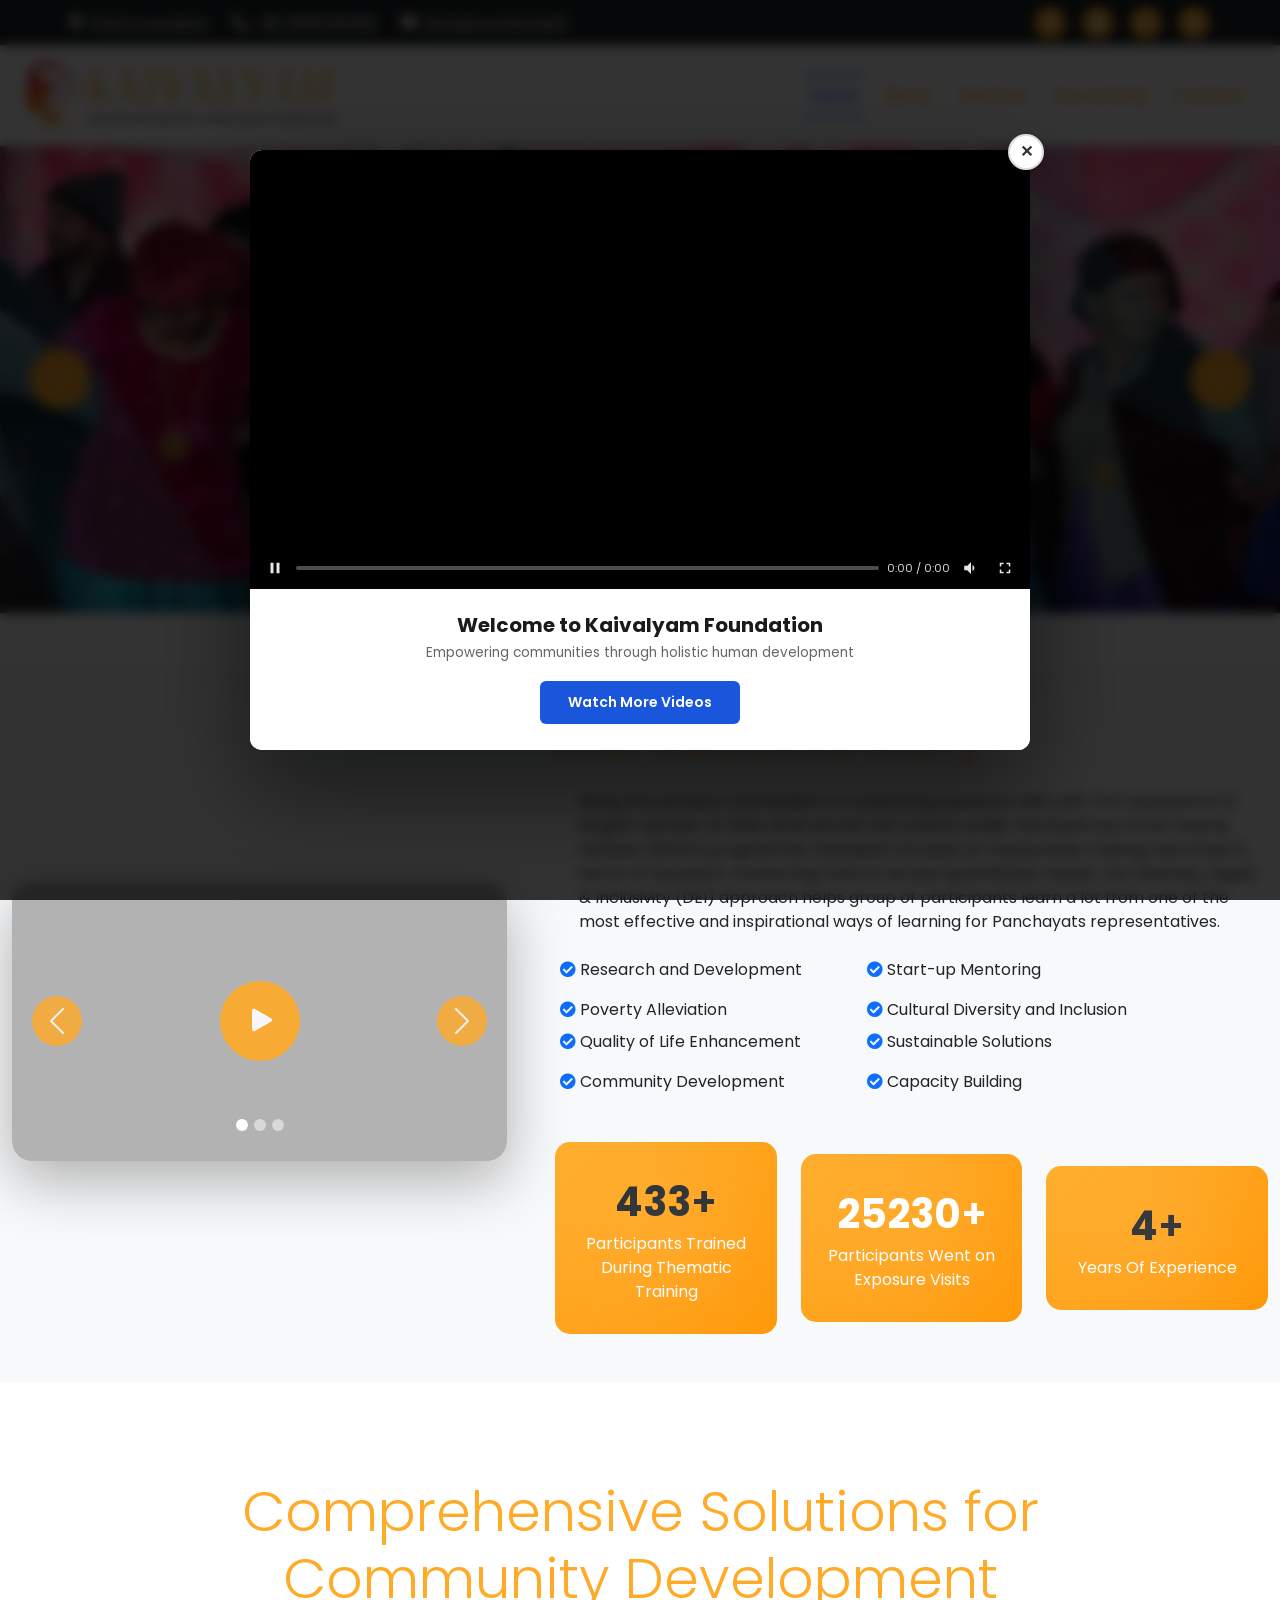
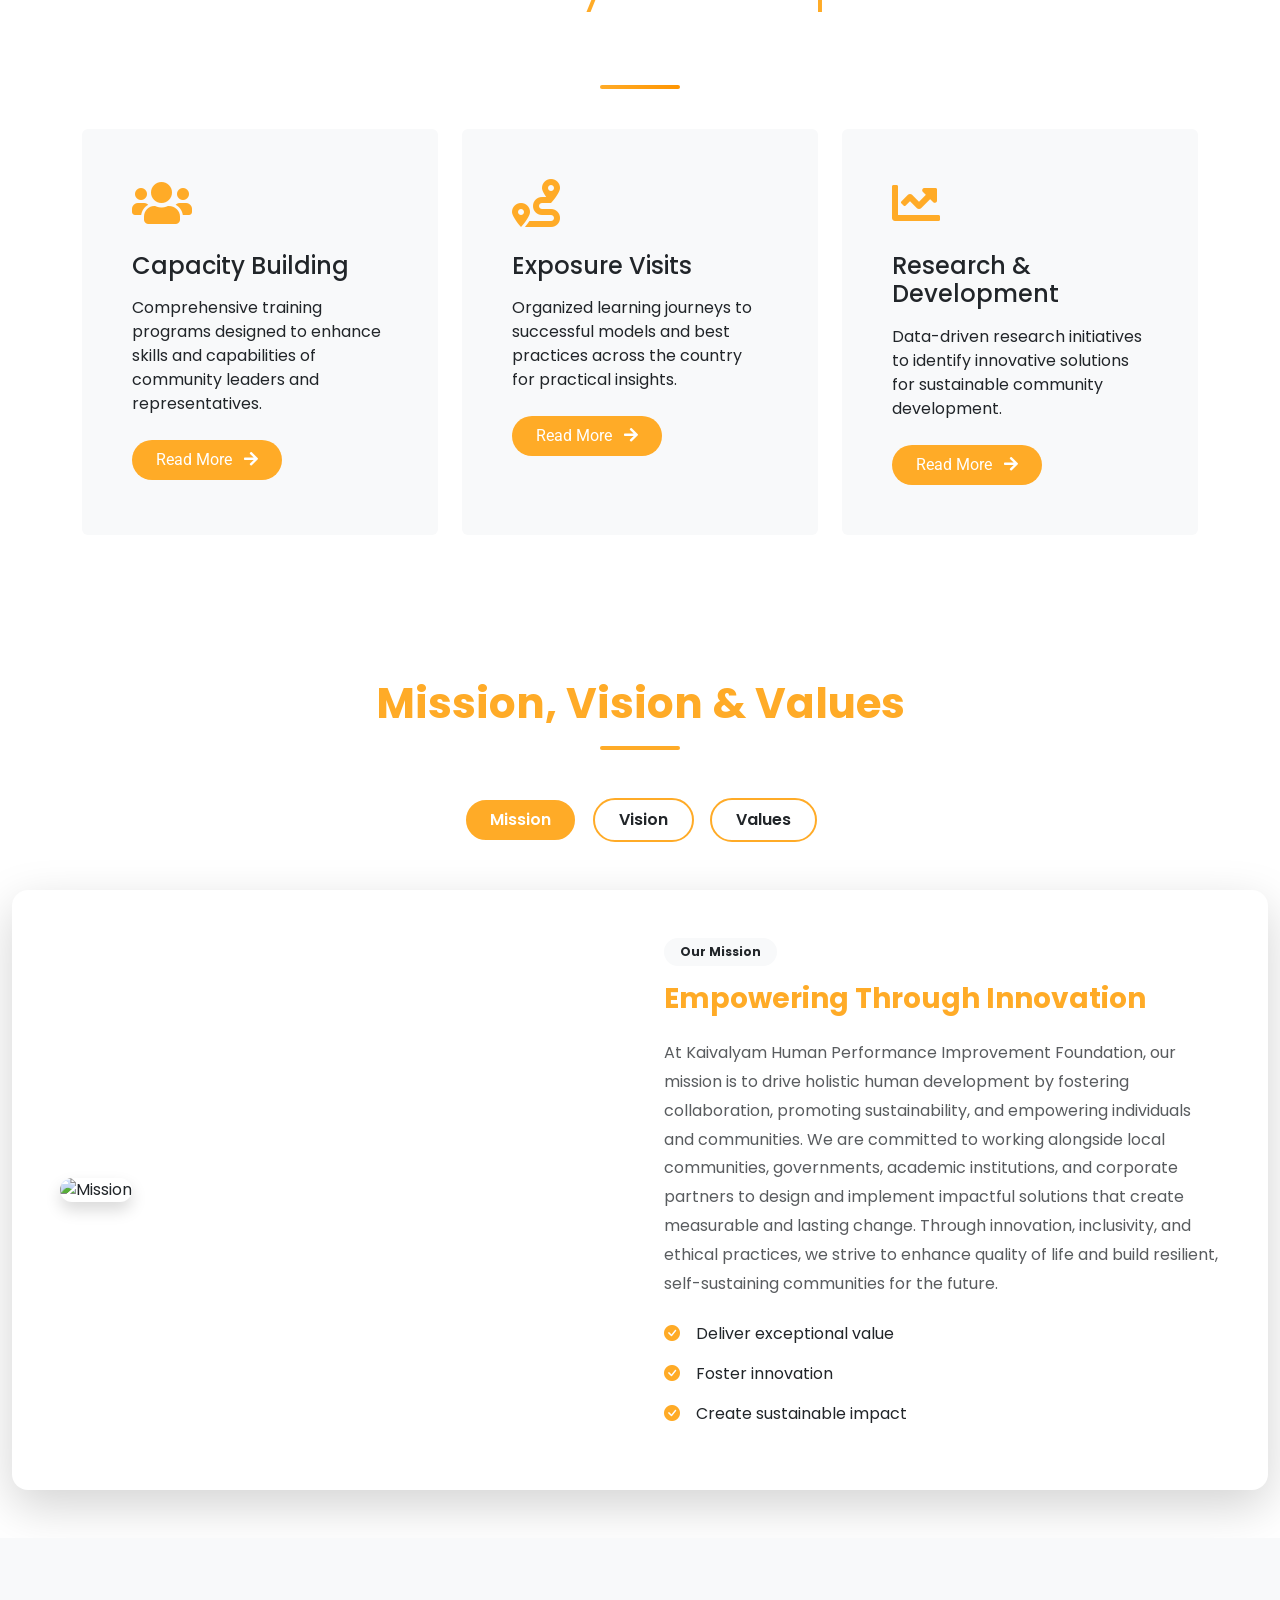
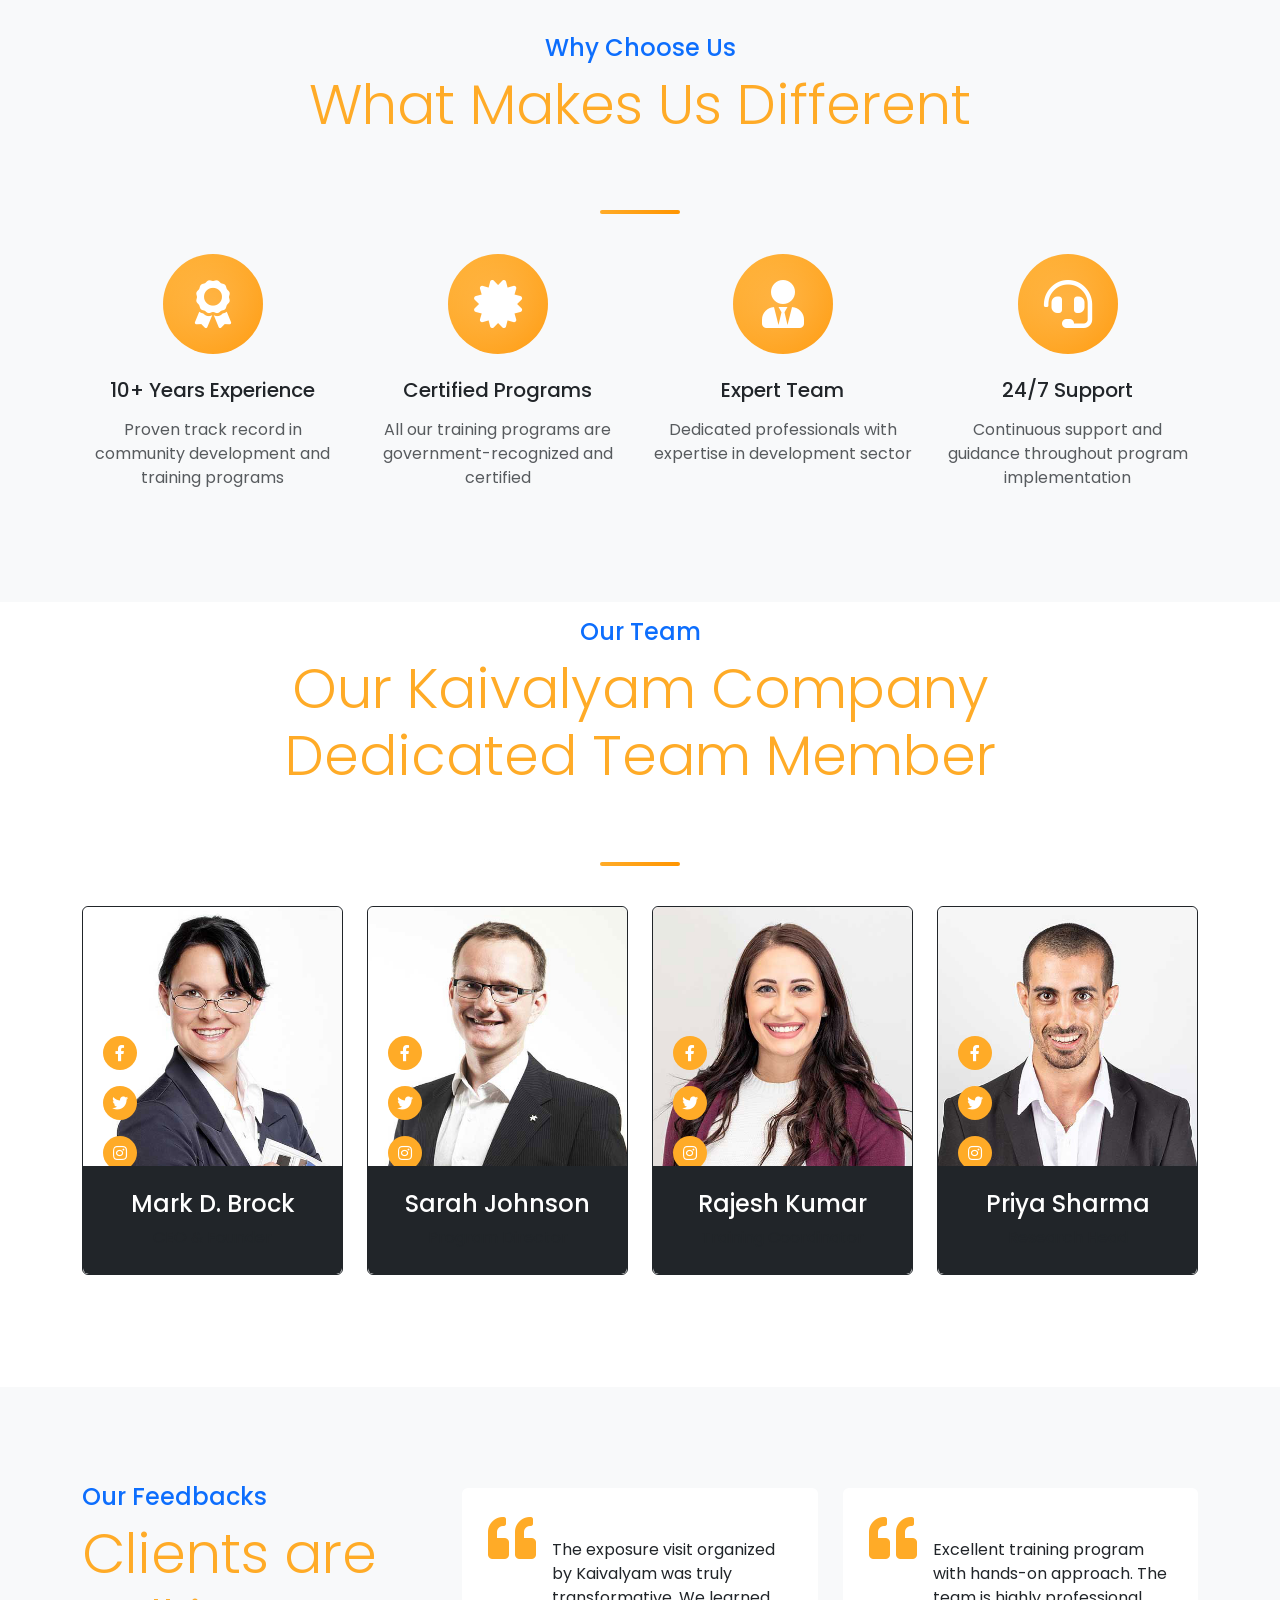
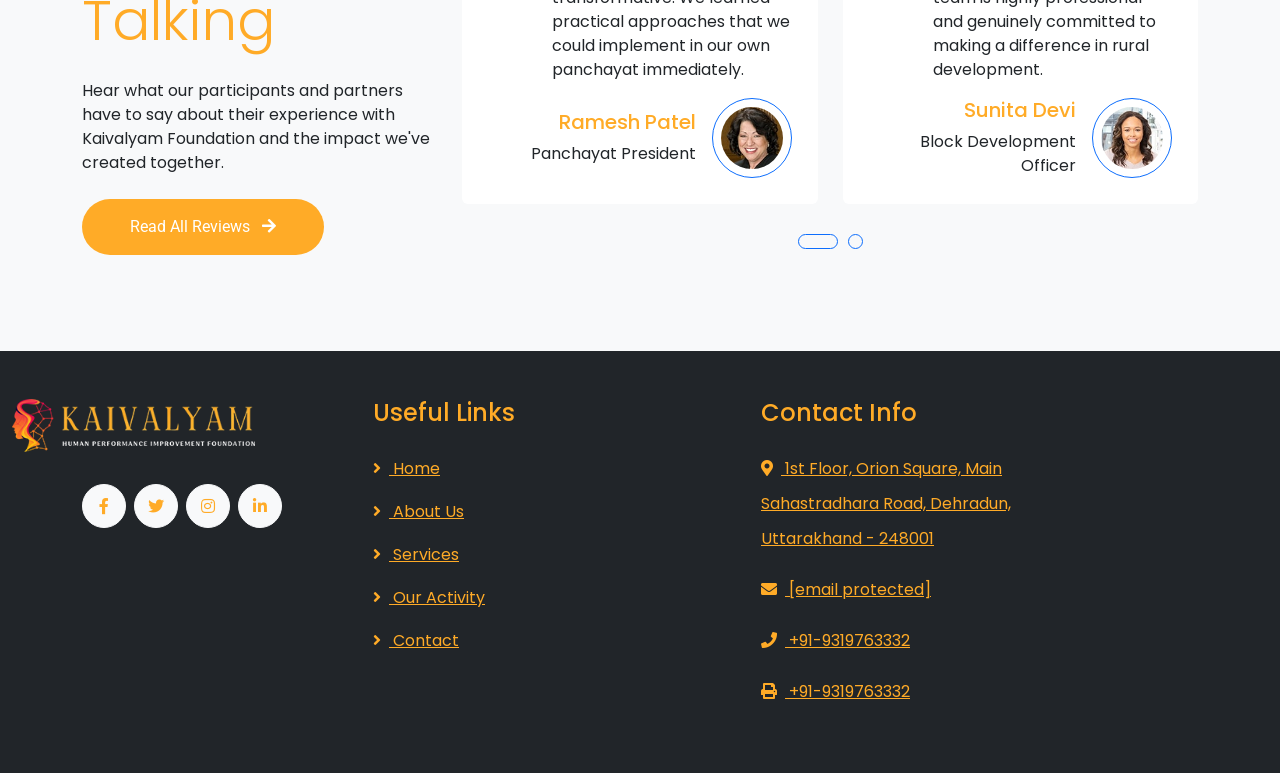
==== index.html @ cc5e9e09 "Initial commit" ====
<!DOCTYPE html>
<html lang="en">

<head>
    <meta charset="utf-8">
    <title>Kaivalyam - Human Performance Improvement Foundation</title>
    <meta content="width=device-width, initial-scale=1.0" name="viewport">
    <meta content="Kaivalyam Foundation, Human Development, Community Empowerment" name="keywords">
    <meta content="Empowering communities through holistic human development and sustainable solutions" name="description">

    <link rel="preconnect" href="https://fonts.googleapis.com">
    <link rel="preconnect" href="https://fonts.gstatic.com" crossorigin>
    <link href="https://fonts.googleapis.com/css2?family=Open+Sans:wght@400;500;600;700&family=Roboto:wght@400;500;700&family=Poppins:wght@300;400;500;600;700&display=swap" rel="stylesheet">

    <link rel="stylesheet" href="https://use.fontawesome.com/releases/v5.15.4/css/all.css"/>
    <link href="https://cdn.jsdelivr.net/npm/bootstrap-icons@1.4.1/font/bootstrap-icons.css" rel="stylesheet">

    <link rel="stylesheet" href="https://cdnjs.cloudflare.com/ajax/libs/animate.css/4.1.1/animate.min.css"/>
    <link href="lib/animate/animate.min.css" rel="stylesheet">
    <link href="lib/owlcarousel/assets/owl.carousel.min.css" rel="stylesheet">
    <link href="lib/lightbox/css/lightbox.min.css" rel="stylesheet">

    <link href="https://cdn.jsdelivr.net/npm/bootstrap@5.3.2/dist/css/bootstrap.min.css" rel="stylesheet">
    <link rel="stylesheet" href="https://cdn.jsdelivr.net/npm/bootstrap-icons@1.11.1/font/bootstrap-icons.css">

    <link href="css/bootstrap.min.css" rel="stylesheet">
    <link href="css/style.css" rel="stylesheet">

    <style>
        :root {
            --primary-orange: #ffab27;
            --primary-blue: #007bff;
            --dark-bg: #212529;
        }

      
        #preloader {
            position: fixed;
            top: 0;
            left: 0;
            width: 100%;
            height: 100%;
            background: #f8f9fa;
            display: flex;
            align-items: center;
            justify-content: center;
            z-index: 999999;
            transition: opacity 0.6s ease, visibility 0.6s ease;
        }

        .preloader-content {
            display: flex;
            flex-direction: column;
            align-items: center;
            gap: 24px;
        }

     
        .preloader-ring {
            position: relative;
            width: 180px;
            height: 180px;
            display: flex;
            align-items: center;
            justify-content: center;
        }

        .preloader-ring::before {
            content: '';
            position: absolute;
            inset: 0;
            border-radius: 50%;
            border: 3px solid #e9ecef;
            border-top-color: #ffab27;
            border-right-color: #ffab27;
            animation: spin 0.9s cubic-bezier(0.4, 0, 0.2, 1) infinite;
        }

     
        .preloader-ring::after {
            content: '';
            position: absolute;
            inset: -8px;
            border-radius: 50%;
            border: 1px solid rgba(255, 171, 39, 0.2);
            animation: pulse-ring 1.5s ease-in-out infinite;
        }

        .preloader-logo {
            width: 120px;
            height: 120px;
            object-fit: contain;
            animation: logo-breathe 1.5s ease-in-out infinite;
            position: relative;
            z-index: 1;
        }

      
        .preloader-bar {
            position: fixed;
            top: 0;
            left: 0;
            height: 3px;
            background: linear-gradient(90deg, #ffab27, #ff9500);
            border-radius: 0 2px 2px 0;
            animation: progress-fill 1.2s cubic-bezier(0.4, 0, 0.2, 1) forwards;
        }

      
        #preloader.hide {
            opacity: 0;
            visibility: hidden;
        }

        
        @keyframes spin {
            to { transform: rotate(360deg); }
        }

        @keyframes pulse-ring {
            0%, 100% { transform: scale(1); opacity: 0.4; }
            50%       { transform: scale(1.08); opacity: 0.15; }
        }

        @keyframes logo-breathe {
            0%, 100% { transform: scale(1);    opacity: 1; }
            50%       { transform: scale(1.06); opacity: 0.85; }
        }

        @keyframes progress-fill {
            0%   { width: 0%; }
            60%  { width: 75%; }
            100% { width: 100%; }
        }

     

        #videoPopupOverlay {
            position: fixed;
            inset: 0;
            background: rgba(0, 0, 0, 0.80);
            backdrop-filter: blur(6px);
            -webkit-backdrop-filter: blur(6px);
            z-index: 99999;
            display: flex;
            align-items: center;
            justify-content: center;
            opacity: 0;
            visibility: hidden;
            transition: opacity 0.4s ease, visibility 0.4s ease;
        }

        #videoPopupOverlay.active {
            opacity: 1;
            visibility: visible;
        }

      
        #videoPopupOverlay > .video-popup-close {
            position: absolute;
            z-index: 100001;
        }

        .video-popup-box {
            position: relative;
            width: 92%;
            max-width: 780px;
            background: #fff;
            border-radius: 12px;
            overflow: hidden;
            box-shadow: 0 40px 100px rgba(0,0,0,0.5);
            transform: scale(0.88) translateY(30px);
            transition: transform 0.4s cubic-bezier(0.34, 1.56, 0.64, 1);
        }

        #videoPopupOverlay.active .video-popup-box {
            transform: scale(1) translateY(0);
        }

   
        .video-popup-close {
            position: fixed;
            width: 36px;
            height: 36px;
            border-radius: 50%;
            background: #fff;
            border: 2px solid #ddd;
            color: #333;
            font-size: 16px;
            font-weight: 700;
            cursor: pointer;
            display: flex;
            align-items: center;
            justify-content: center;
            z-index: 100001;
            transition: all 0.25s;
            box-shadow: 0 3px 12px rgba(0,0,0,0.2);
            line-height: 1;
        }

        .video-popup-close:hover {
            background: #ffab27;
            border-color: #ffab27;
            color: #fff;
            transform: rotate(90deg) scale(1.1);
        }

        @media (max-width: 860px) {
            .video-popup-close {
                top: 8px !important;
                left: auto !important;
                right: 8px;
                position: fixed;
            }
        }

    
        .video-popup-body {
            position: relative;
            width: 100%;
            padding-top: 56.25%;
            background: #000;
        }

        .video-popup-body video {
            position: absolute;
            inset: 0;
            width: 100%;
            height: 100%;
            object-fit: cover;
        }

     
        .video-click-overlay {
            position: absolute;
            inset: 0;
            z-index: 2;
            cursor: pointer;
        }

      
        .video-controls-bar {
            position: absolute;
            bottom: 0;
            left: 0;
            right: 0;
            z-index: 3;
            display: flex;
            align-items: center;
            gap: 8px;
            padding: 8px 12px;
            background: linear-gradient(to top, rgba(0,0,0,0.75) 0%, transparent 100%);
        }

        .vc-btn {
            background: none;
            border: none;
            padding: 4px;
            cursor: pointer;
            display: flex;
            align-items: center;
            opacity: 0.9;
            transition: opacity 0.2s, transform 0.2s;
            flex-shrink: 0;
        }

        .vc-btn:hover { opacity: 1; transform: scale(1.15); }

        .vc-progress-wrap {
            flex: 1;
            cursor: pointer;
            padding: 6px 0;
        }

        .vc-progress-bg {
            height: 4px;
            background: rgba(255,255,255,0.3);
            border-radius: 4px;
            overflow: hidden;
        }

        .vc-progress-fill {
            height: 100%;
            width: 0%;
            background: #ffab27;
            border-radius: 4px;
            transition: width 0.3s linear;
        }

        .vc-time {
            color: rgba(255,255,255,0.85);
            font-size: 11px;
            white-space: nowrap;
            font-family: 'Poppins', sans-serif;
            flex-shrink: 0;
        }

      
        .video-popup-footer {
            padding: 24px 28px 26px;
            text-align: center;
            background: #fff;
        }

        .vp-title {
            font-size: 20px;
            font-weight: 700;
            color: #1a1a1a;
            margin-bottom: 6px;
            font-family: 'Poppins', sans-serif;
        }

        .vp-subtitle {
            font-size: 13.5px;
            color: #666;
            margin-bottom: 18px;
            font-family: 'Poppins', sans-serif;
        }

        .vp-cta-btn {
            display: inline-block;
            background: #1a56db;
            color: #fff;
            font-size: 14px;
            font-weight: 600;
            padding: 11px 28px;
            border-radius: 6px;
            text-decoration: none;
            transition: background 0.25s, transform 0.2s;
            font-family: 'Poppins', sans-serif;
        }

        .vp-cta-btn:hover {
            background: #ffab27;
            color: #fff;
            transform: translateY(-2px);
        }

   

        body {
            font-family: 'Poppins', sans-serif;
        }

        .topbar {
            background: #ffab27;
           
        }

        .topbar a:hover {
            color: var(--primary-orange) !important;
            transform: translateX(3px);
            transition: all 0.3s;
        }

        .navbar {
            box-shadow: 0 2px 15px rgba(0, 0, 0, 0.1);
            transition: all 0.3s;
        }

        .navbar-brand img {
            transition: transform 0.3s;
        }

        .navbar-brand img:hover {
            transform: scale(1.05);
        }

        .nav-link {
            position: relative;
            font-weight: 500;
            transition: all 0.3s;
        }

        .nav-link::after {
            content: '';
            position: absolute;
            bottom: -5px;
            left: 0;
            width: 0;
            height: 3px;
            background: var(--primary-orange);
            transition: width 0.3s;
        }

        .nav-link:hover::after,
        .nav-link.active::after {
            width: 100%;
        }

        .header-carousel-item {
            position: relative;
            overflow: hidden;
        }

        .header-carousel-item::before {
            content: '';
            position: absolute;
            top: 0;
            left: 0;
            right: 0;
            bottom: 0;
            background: linear-gradient(135deg, rgba(0, 0, 0, 0.4), rgba(255, 171, 39, 0.2));
            z-index: 1;
        }

        .header-carousel-item img {
            transition: transform 8s ease;
        }

        .header-carousel-item:hover img {
            transform: scale(1.1);
        }

        .video-carousel-wrapper {
            position: relative;
            border-radius: 20px;
            overflow: hidden;
            box-shadow: 0 20px 60px rgba(0, 0, 0, 0.3);
        }

        #videoCarousel {
            border-radius: 20px;
        }

        .carousel-control-prev,
        .carousel-control-next {
            transition: all 0.3s;
        }

        .carousel-control-prev:hover,
        .carousel-control-next:hover {
            background: var(--primary-orange) !important;
            transform: scale(1.1);
        }

        .stats-box {
            background: linear-gradient(135deg, var(--primary-orange) 0%, #ff9500 100%);
            border-radius: 15px;
            padding: 30px 20px;
            transition: all 0.4s;
            position: relative;
            overflow: hidden;
        }

        .stats-box::before {
            content: '';
            position: absolute;
            top: -50%;
            right: -50%;
            width: 200%;
            height: 200%;
            background: radial-gradient(circle, rgba(255, 255, 255, 0.1) 0%, transparent 70%);
            animation: pulse 3s ease-in-out infinite;
        }

        @keyframes pulse {
            0%, 100% { transform: scale(1); opacity: 1; }
            50% { transform: scale(1.1); opacity: 0.8; }
        }

        .stats-box:hover {
            transform: translateY(-10px);
            box-shadow: 0 15px 40px rgba(255, 171, 39, 0.4);
        }

        .service-item {
            transition: all 0.4s ease;
            border: 2px solid transparent;
            position: relative;
            overflow: hidden;
        }

        .service-item::before {
            content: '';
            position: absolute;
            top: 0;
            left: 0;
            right: 0;
            height: 5px;
            background: linear-gradient(90deg, var(--primary-orange), #ff9500);
            transform: scaleX(0);
            transition: transform 0.4s;
        }

        .service-item:hover {
            transform: translateY(-10px);
            box-shadow: 0 20px 50px rgba(255, 171, 39, 0.3);
            border-color: rgba(255, 171, 39, 0.3);
        }

        .service-item:hover::before {
            transform: scaleX(1);
        }

        .service-item i {
            transition: all 0.4s;
        }

        .service-item:hover i {
            transform: scale(1.1) rotate(5deg);
            color: var(--primary-orange) !important;
        }

        .tab-button {
            transition: all 0.3s;
            border: 2px solid var(--primary-orange);
            position: relative;
            overflow: hidden;
        }

        .tab-button::before {
            content: '';
            position: absolute;
            top: 50%;
            left: 50%;
            width: 0;
            height: 0;
            border-radius: 50%;
            background: var(--primary-orange);
            transform: translate(-50%, -50%);
            transition: width 0.4s, height 0.4s;
        }

        .tab-button:hover::before {
            width: 300px;
            height: 300px;
        }

        .tab-button span {
            position: relative;
            z-index: 1;
        }

        .tab-button.active {
            background: var(--primary-orange);
            color: white !important;
        }

        .content-section {
            animation: fadeIn 0.5s;
        }

        @keyframes fadeIn {
            from { opacity: 0; transform: translateY(20px); }
            to { opacity: 1; transform: translateY(0); }
        }

        .content-section img {
            transition: all 0.4s;
        }

        .content-section img:hover {
            transform: scale(1.05);
        }

        .feature-icon-wrapper {
            width: 100px;
            height: 100px;
            background: linear-gradient(135deg, var(--primary-orange) 0%, #ff9500 100%);
            border-radius: 50%;
            transition: all 0.4s;
            position: relative;
            overflow: hidden;
        }

        .feature-icon-wrapper::before {
            content: '';
            position: absolute;
            top: -50%;
            left: -50%;
            width: 200%;
            height: 200%;
            background: radial-gradient(circle, rgba(255, 255, 255, 0.2) 0%, transparent 70%);
            animation: rotate 10s linear infinite;
        }

        @keyframes rotate {
            from { transform: rotate(0deg); }
            to { transform: rotate(360deg); }
        }

        .feature-icon-wrapper:hover {
            transform: scale(1.1) rotate(5deg);
            box-shadow: 0 10px 30px rgba(255, 171, 39, 0.4);
        }

        .feature-icon-wrapper i {
            position: relative;
            z-index: 1;
        }

        .team-item {
            transition: all 0.4s;
            border-radius: 15px;
            overflow: hidden;
        }

        .team-item:hover {
            transform: translateY(-15px);
            box-shadow: 0 20px 50px rgba(0, 0, 0, 0.2);
        }

        .team-img {
            position: relative;
            overflow: hidden;
        }

        .team-img img {
            transition: all 0.5s;
        }

        .team-item:hover .team-img img {
            transform: scale(1.1);
        }

        .team-icon {
            position: absolute;
            bottom: 0;
            left: 0;
            right: 0;
            background: linear-gradient(to top, rgba(0, 0, 0, 0.8), transparent);
            padding: 20px;
            transform: translateY(100%);
            transition: all 0.4s;
        }

        .team-item:hover .team-icon {
            transform: translateY(0);
        }

        .testimonial-item {
            transition: all 0.3s;
            border: 2px solid transparent;
        }

        .testimonial-item:hover {
            transform: translateY(-5px);
            box-shadow: 0 15px 40px rgba(255, 171, 39, 0.2);
            border-color: rgba(255, 171, 39, 0.3);
        }

        .back-to-top {
            position: fixed;
            bottom: 30px;
            right: 30px;
            width: 50px;
            height: 50px;
            border-radius: 50%;
            background: var(--primary-orange);
            box-shadow: 0 5px 20px rgba(255, 171, 39, 0.4);
            transition: all 0.3s;
            display: flex;
            align-items: center;
            justify-content: center;
            z-index: 999;
        }

        .back-to-top:hover {
            background: #ff9500;
            transform: translateY(-5px);
            box-shadow: 0 8px 25px rgba(255, 171, 39, 0.6);
        }

        .about-feature-item {
            transition: all 0.3s;
            padding-left: 5px;
        }

        .about-feature-item:hover {
            padding-left: 15px;
            color: var(--primary-orange) !important;
        }

        .about-customer img {
            border: 3px solid white;
            box-shadow: 0 5px 15px rgba(0, 0, 0, 0.2);
            transition: all 0.3s;
        }

        .about-customer img:hover {
            transform: scale(1.1) translateY(-5px);
        }

        .section-title {
            position: relative;
            margin-bottom: 60px;
        }

        .section-title::after {
            content: '';
            position: absolute;
            bottom: -20px;
            left: 50%;
            transform: translateX(-50%);
            width: 80px;
            height: 4px;
            background: linear-gradient(90deg, var(--primary-orange), #ff9500);
            border-radius: 2px;
        }

        @media (max-width: 768px) {
            .stats-box {
                margin-bottom: 15px;
            }

            .feature-icon-wrapper {
                width: 80px;
                height: 80px;
            }
        }

        html {
            scroll-behavior: smooth;
        }

        img {
            transition: opacity 0.3s;
        }

        img:hover {
            opacity: 0.95;
        }
    </style>
</head>

<body>

 
    <div id="preloader">
        <div class="preloader-bar"></div>
        <div class="preloader-content">
            <div class="preloader-ring">
                <img src="img/logo-black.png" alt="Kaivalyam Foundation" class="preloader-logo">
            </div>
        </div>
    </div>

 
    <div id="videoPopupOverlay">

   
        <button class="video-popup-close" onclick="closeVideoPopup()">&#x2715;</button>

        <div class="video-popup-box">

          
            <div class="video-popup-body">
                <video id="popupVideo" autoplay muted playsinline>
                    <source src="videos/slider-1.mp4" type="video/mp4">
                </video>

          
                <div class="video-click-overlay" onclick="togglePopupVideo()"></div>

             
                <div class="video-controls-bar">
                 
                    <button class="vc-btn" id="playPauseBtn" onclick="togglePopupVideo(); event.stopPropagation();">
                        <svg id="playIcon" viewBox="0 0 24 24" fill="white" width="18" height="18"><path d="M8 5v14l11-7z"/></svg>
                        <svg id="pauseIcon" viewBox="0 0 24 24" fill="white" width="18" height="18" style="display:none;"><path d="M6 19h4V5H6v14zm8-14v14h4V5h-4z"/></svg>
                    </button>
                  
                    <div class="vc-progress-wrap" onclick="seekVideo(event); event.stopPropagation();">
                        <div class="vc-progress-bg">
                            <div class="vc-progress-fill" id="vcProgressFill"></div>
                        </div>
                    </div>
                   
                    <span class="vc-time" id="vcTime">0:00 / 0:00</span>
                
                    <button class="vc-btn" id="muteBtn" onclick="toggleMute(); event.stopPropagation();">
                        <svg id="unmuteIcon" viewBox="0 0 24 24" fill="white" width="18" height="18"><path d="M3 9v6h4l5 5V4L7 9H3zm13.5 3c0-1.77-1.02-3.29-2.5-4.03v8.05c1.48-.73 2.5-2.25 2.5-4.02z"/></svg>
                        <svg id="muteIcon" viewBox="0 0 24 24" fill="white" width="18" height="18" style="display:none;"><path d="M16.5 12c0-1.77-1.02-3.29-2.5-4.03v2.21l2.45 2.45c.03-.2.05-.41.05-.63zm2.5 0c0 .94-.2 1.82-.54 2.64l1.51 1.51C20.63 14.91 21 13.5 21 12c0-4.28-2.99-7.86-7-8.77v2.06c2.89.86 5 3.54 5 6.71zM4.27 3L3 4.27 7.73 9H3v6h4l5 5v-6.73l4.25 4.25c-.67.52-1.42.93-2.25 1.18v2.06c1.38-.31 2.63-.95 3.69-1.81L19.73 21 21 19.73l-9-9L4.27 3zM12 4L9.91 6.09 12 8.18V4z"/></svg>
                    </button>
                    
                    <button class="vc-btn" onclick="toggleFullscreen(); event.stopPropagation();">
                        <svg viewBox="0 0 24 24" fill="white" width="18" height="18"><path d="M7 14H5v5h5v-2H7v-3zm-2-4h2V7h3V5H5v5zm12 7h-3v2h5v-5h-2v3zM14 5v2h3v3h2V5h-5z"/></svg>
                    </button>
                </div>
            </div>

           
            <div class="video-popup-footer">
                <h5 class="vp-title">Welcome to Kaivalyam Foundation</h5>
                <p class="vp-subtitle">Empowering communities through holistic human development</p>
                <a href="project.html" class="vp-cta-btn" onclick="closeVideoPopup()">Watch More Videos</a>
            </div>

        </div>
    </div>

    <div class="container-fluid  bg-dark x-0 d-none d-lg-block">
        <div class="container px-0">
            <div class="row gx-0 align-items-center" style="height: 45px;">
                <div class="col-lg-8 text-center text-lg-start mb-lg-0">
                    <div class="d-flex flex-wrap">
                        <a href="#" class="text-white me-4"><i class="fas fa-map-marker-alt me-2"></i>Find A Location</a>
                        <a href="tel:+919319763332" class="text-white me-4"><i class="fas fa-phone-alt me-2"></i>+91-9319763332</a>
                        <a href="/cdn-cgi/l/email-protection#ddb4b3bbb29db6bcb4abbcb1a4bcb0bbb2a8b3b9bca9b4b2b3f3b2afba" class="text-white me-0"><i class="fas fa-envelope me-2"></i><span class="__cf_email__" data-cfemail="bed7d0d8d1fed5dfd7c8dfd2c7dfd3d8d1cbd0dadfcad7d1d090d1ccd9">[email&#160;protected]</span></a>
                    </div>
                </div>
                <div class="col-lg-4 text-center text-lg-end">
                    <div class="d-flex align-items-center justify-content-end">
                        <a href="#" class="btn btn-primary btn-square rounded-circle nav-fill me-3"><i class="fab fa-facebook-f text-white"></i></a>
                        <a href="#" class="btn btn-primary btn-square rounded-circle nav-fill me-3"><i class="fab fa-twitter text-white"></i></a>
                        <a href="#" class="btn btn-primary btn-square rounded-circle nav-fill me-3"><i class="fab fa-instagram text-white"></i></a>
                        <a href="#" class="btn btn-primary btn-square rounded-circle nav-fill me-0"><i class="fab fa-linkedin-in text-white"></i></a>
                    </div>
                </div>
            </div>
        </div>
    </div>

    <div class="container-fluid sticky-top px-0">
        <div class="position-absolute" style="left: 0; top: 0; width: 100%; height: 100%;"></div>
        <div class="container px-0">
            <nav class="navbar navbar-expand-lg navbar-dark bg-white py-3 px-4">
                <a href="index.html" class="navbar-brand p-0">
                    <img src="img/logo-black.png" alt="Kaivalyam Foundation">
                </a>
                <button class="navbar-toggler" type="button" data-bs-toggle="collapse" data-bs-target="#navbarCollapse">
                    <span class="fa fa-bars"></span>
                </button>
                <div class="collapse navbar-collapse" id="navbarCollapse">
                    <div class="navbar-nav ms-auto py-0">
                        <a href="index.html" class="nav-item nav-link active">Home</a>
                        <a href="about.html" class="nav-item nav-link">About</a>
                        <a href="service.html" class="nav-item nav-link">Services</a>
                        <a href="project.html" class="nav-item nav-link">Our Activity</a>
                        <a href="contact.html" class="nav-item nav-link">Contact</a>
                    </div>
                </div>
            </nav>
        </div>
    </div>

    <div class="header-carousel owl-carousel">
        <div class="header-carousel-item">
            <div class="header-carousel-item-img-1">
                <img src="img/slider-1.png" class="img-fluid" alt="Image">
            </div>
            <div class="carousel-caption">
                <div class="carousel-caption-inner text-start p-3">
                </div>
            </div>
        </div>
        <div class="header-carousel-item mx-auto">
            <div class="header-carousel-item-img-2">
                <img src="img/slider-2.png" class="img-fluid" alt="Image">
            </div>
            <div class="carousel-caption">
                <div class="carousel-caption-inner text-center p-3">
                </div>
            </div>
        </div>
        <div class="header-carousel-item">
            <div class="header-carousel-item-img-3">
                <img src="img/slider-3.png" class="img-fluid" alt="Image">
            </div>
            <div class="carousel-caption">
                <div class="carousel-caption-inner text-end p-3">
                </div>
            </div>
        </div>
    </div>


    <div class="container-fluid about bg-light py-5 mt-5 ">
        <div class="row g-5 align-items-center">
            <div class="col-lg-6 col-xl-5 wow fadeInLeft" data-wow-delay="0.1s">
                <div class="video-carousel-wrapper">
                    <div id="videoCarousel" class="carousel slide shadow-lg rounded-4" data-bs-ride="carousel">
                        <div class="carousel-indicators">
                            <button type="button" data-bs-target="#videoCarousel" data-bs-slide-to="0" class="active rounded-circle" style="width: 12px; height: 12px;"></button>
                            <button type="button" data-bs-target="#videoCarousel" data-bs-slide-to="1" class="rounded-circle" style="width: 12px; height: 12px;"></button>
                            <button type="button" data-bs-target="#videoCarousel" data-bs-slide-to="2" class="rounded-circle" style="width: 12px; height: 12px;"></button>
                        </div>
                        
                        <div class="carousel-inner rounded-4">
                            <div class="carousel-item active w-100 rounded-top bg-white">
                                <div class="position-relative" style="padding-top: 56.25%;">
                                    <video id="video1" class="position-absolute top-0 start-0 w-100 h-100 object-fit-cover rounded-4" preload="metadata">
                                        <source src="videos/slider-1.mp4#t=0.1" type="video/mp4">
                                        Your browser does not support the video tag.
                                    </video>
                                    <div id="playOverlay1" class="position-absolute top-0 start-0 w-100 h-100 d-flex align-items-center justify-content-center" style="background: rgba(0, 0, 0, 0.3);">
                                        <button class="btn rounded-circle d-flex align-items-center justify-content-center" onclick="playVideo(1)" style="width: 80px; height: 80px; opacity: 0.9; background-color: #ffab27;">
                                            <i class="bi bi-play-fill fs-1 text-white" style="margin-left: 5px;"></i>
                                        </button>
                                    </div>
                                </div>
                            </div>
                            
                            <div class="carousel-item">
                                <div class="position-relative" style="padding-top: 56.25%;">
                                    <video id="video2" class="position-absolute top-0 start-0 w-100 h-100 object-fit-cover rounded-4" preload="metadata">
                                        <source src="videos/slider-2.mp4#t=0.1" type="video/mp4">
                                        Your browser does not support the video tag.
                                    </video>
                                    <div id="playOverlay2" class="position-absolute top-0 start-0 w-100 h-100 d-flex align-items-center justify-content-center" style="background: rgba(0, 0, 0, 0.3);">
                                        <button class="btn rounded-circle d-flex align-items-center justify-content-center" onclick="playVideo(2)" style="width: 80px; height: 80px; opacity: 0.9; background-color: #ffab27;">
                                            <i class="bi bi-play-fill fs-1 text-white" style="margin-left: 5px;"></i>
                                        </button>
                                    </div>
                                </div>
                            </div>
                            
                            <div class="carousel-item">
                                <div class="position-relative" style="padding-top: 56.25%;">
                                    <video id="video3" class="position-absolute top-0 start-0 w-100 h-100 object-fit-cover rounded-4" preload="metadata">
                                        <source src="videos/slider-3.mp4#t=0.1" type="video/mp4">
                                        Your browser does not support the video tag.
                                    </video>
                                    <div id="playOverlay3" class="position-absolute top-0 start-0 w-100 h-100 d-flex align-items-center justify-content-center" style="background: rgba(0, 0, 0, 0.3);">
                                        <button class="btn rounded-circle d-flex align-items-center justify-content-center" onclick="playVideo(3)" style="width: 80px; height: 80px; opacity: 0.9; background-color: #ffab27;">
                                            <i class="bi bi-play-fill fs-1 text-white" style="margin-left: 5px;"></i>
                                        </button>
                                    </div>
                                </div>
                            </div>
                        </div>
                        
                        <button class="carousel-control-prev" type="button" data-bs-target="#videoCarousel" data-bs-slide="prev" style="width: 50px; height: 50px; top: 50%; transform: translateY(-50%); left: 20px; background: #ffab27; border-radius: 50%; opacity: 0.8;">
                            <span class="carousel-control-prev-icon"></span>
                        </button>
                        <button class="carousel-control-next" type="button" data-bs-target="#videoCarousel" data-bs-slide="next" style="width: 50px; height: 50px; top: 50%; transform: translateY(-50%); right: 20px; background: #ffab27; border-radius: 50%; opacity: 0.8;">
                            <span class="carousel-control-next-icon"></span>
                        </button>
                    </div>
                </div>
            </div>

            <div class="col-lg-6 col-xl-7 wow fadeInRight" data-wow-delay="0.3s">
                <h1 class="display-5 mb-4 text_secondary">Our Success Story</h1>
                <p class="text ps-4 mb-4">Being the pioneers and leaders in conducting exposure visits with rich experience of largest number of visits done across the country under the Rashtriya Gram Swaraj Abhiyan (RGSA) programme, Kaivalyam focuses on measurable training outcomes in terms of outreach, monitoring tools to access quantifiable results. Our Diversity, Equity & Inclusivity (DEI) approach helps group of participants learn a lot from one of the most effective and inspirational ways of learning for Panchayats representatives.</p>
                
                <div class="row g-4 justify-content-between mb-2">
                    <div class="col-lg-6 col-xl-5">
                        <p class="text-dark about-feature-item"><i class="fas fa-check-circle text-primary me-1"></i>Research and Development</p>
                        <p class="text-dark mb-0 about-feature-item"><i class="fas fa-check-circle text-primary me-1"></i>Poverty Alleviation</p>
                    </div>
                    <div class="col-lg-6 col-xl-7">
                        <p class="text-dark about-feature-item"><i class="fas fa-check-circle text-primary me-1"></i>Start-up Mentoring</p>
                        <p class="text-dark mb-0 about-feature-item"><i class="fas fa-check-circle text-primary me-1"></i>Cultural Diversity and Inclusion</p>
                    </div>
                </div>

                <div class="row g-4 justify-content-between mb-5">
                    <div class="col-lg-6 col-xl-5">
                        <p class="text-dark about-feature-item"><i class="fas fa-check-circle text-primary me-1"></i>Quality of Life Enhancement</p>
                        <p class="text-dark mb-0 about-feature-item"><i class="fas fa-check-circle text-primary me-1"></i>Community Development</p>
                    </div>
                    <div class="col-lg-6 col-xl-7">
                        <p class="text-dark about-feature-item"><i class="fas fa-check-circle text-primary me-1"></i>Sustainable Solutions</p>
                        <p class="text-dark mb-0 about-feature-item"><i class="fas fa-check-circle text-primary me-1"></i>Capacity Building</p>
                    </div>
                </div>

                <!-- <div class="row g-4 justify-content-between mb-5">
                    <div class="col-xl-5"><a href="about.html" class="btn btn-primary rounded-pill py-3 px-5">Discover More</a></div>
                    <div class="col-xl-7 mb-5">
                        <div class="about-customer d-flex position-relative">
                            <img src="img/customer-img-1.jpg" class="img-fluid btn-xl-square position-absolute" style="left: 0; top: 0;" alt="Image">
                            <img src="img/customer-img-2.jpg" class="img-fluid btn-xl-square position-absolute" style="left: 45px; top: 0;" alt="Image">
                            <img src="img/customer-img-3.jpg" class="img-fluid btn-xl-square position-absolute" style="left: 90px; top: 0;" alt="Image">
                            <img src="img/customer-img-1.jpg" class="img-fluid btn-xl-square position-absolute" style="left: 135px; top: 0;" alt="Image">
                            <div class="position-absolute text-dark" style="left: 220px; top: 10px;">
                                <p class="mb-0">58000+ Trained</p>
                                <p class="mb-0">Participants</p>
                            </div>
                        </div>
                    </div>
                </div> -->

                
                
                <div class="row g-4 text-center align-items-center justify-content-center">
                    <div class="col-sm-4">
                        <div class="stats-box">
                            <div class="d-flex align-items-center justify-content-center">
                                <span class="counter-value fs-1 fw-bold text-dark" data-toggle="counter-up">1000</span>
                                <h4 class="text-dark fs-1 mb-0" style="font-weight: 600; font-size: 25px;">+</h4>
                            </div>
                            <div class="w-100 d-flex align-items-center justify-content-center">
                                <p class="text-white mb-0">Participants Trained During Thematic Training</p>
                            </div>
                        </div>
                    </div>
                    <div class="col-sm-4">
                        <div class="stats-box">
                            <div class="d-flex align-items-center justify-content-center">
                                <span class="counter-value fs-1 fw-bold text-white" data-toggle="counter-up">58000</span>
                                <h4 class="text-white fs-1 mb-0" style="font-weight: 600; font-size: 25px;">+</h4>
                            </div>
                            <div class="w-100 d-flex align-items-center justify-content-center">
                                <p class="mb-0 text-white">Participants Went on Exposure Visits</p>
                            </div>
                        </div>
                    </div>
                    <div class="col-sm-4">
                        <div class="stats-box">
                            <div class="d-flex align-items-center justify-content-center">
                                <span class="counter-value fs-1 fw-bold text-dark" data-toggle="counter-up">10</span>
                                <h4 class="text-dark fs-1 mb-0" style="font-weight: 600; font-size: 25px;">+</h4>
                            </div>
                            <div class="w-100 d-flex align-items-center justify-content-center">
                                <p class="text-white mb-0">Years Of Experience</p>
                            </div>
                        </div>
                    </div>
                </div>
            </div>
        </div>
    </div>

    <section class="py-5 bg-white">
        <div class="container py-5">
            <div class="text-center mx-auto pb-5 section-title wow fadeInUp" data-wow-delay="0.1s" style="max-width: 800px;">
                <h1 class="display-4 text_secondary">Comprehensive Solutions for Community Development</h1>
            </div>
            <div class="row g-4">
                <div class="col-md-6 col-lg-4 wow fadeInUp" data-wow-delay="0.1s">
                    <div class="service-item rounded h-100 p-5 bg-light">
                        <div class="mb-4">
                            <i class="fas fa-users fa-3x text_secondary"></i>
                        </div>
                        <h4 class="mb-3">Capacity Building</h4>
                        <p class="mb-4">Comprehensive training programs designed to enhance skills and capabilities of community leaders and representatives.</p>
                        <a href="service.html" class="btn btn-primary rounded-pill py-2 px-4">Read More <i class="fas fa-arrow-right ms-2"></i></a>
                    </div>
                </div>
                <div class="col-md-6 col-lg-4 wow fadeInUp" data-wow-delay="0.2s">
                    <div class="service-item rounded h-100 p-5 bg-light">
                        <div class="mb-4">
                            <i class="fas fa-route fa-3x text_secondary"></i>
                        </div>
                        <h4 class="mb-3">Exposure Visits</h4>
                        <p class="mb-4">Organized learning journeys to successful models and best practices across the country for practical insights.</p>
                        <a href="service.html" class="btn btn-primary rounded-pill py-2 px-4">Read More <i class="fas fa-arrow-right ms-2"></i></a>
                    </div>
                </div>
                <div class="col-md-6 col-lg-4 wow fadeInUp" data-wow-delay="0.3s">
                    <div class="service-item rounded h-100 p-5 bg-light">
                        <div class="mb-4">
                            <i class="fas fa-chart-line fa-3x text_secondary"></i>
                        </div>
                        <h4 class="mb-3">Research & Development</h4>
                        <p class="mb-4">Data-driven research initiatives to identify innovative solutions for sustainable community development.</p>
                        <a href="service.html" class="btn btn-primary rounded-pill py-2 px-4">Read More <i class="fas fa-arrow-right ms-2"></i></a>
                    </div>
                </div>
            </div>
        </div>
    </section>

    <div class="container-fluid py-5">
        <div class="text-center mb-5">
            <h2 class="fw-bold mb-3 text_secondary" style="font-size:42px;">Mission, Vision & Values</h2>
            <div style="width:80px;height:4px;background:#ffab27;margin:auto;border-radius:5px;"></div>
        </div>

        <div class="d-flex justify-content-center gap-3 flex-wrap mb-5">
            <div onclick="showContent('mission')" id="btn-mission" style="cursor:pointer;">
                <button class="tab-button btn fw-semibold px-4 py-2 rounded-pill">
                    <span>Mission</span>
                </button>
            </div>
            <div onclick="showContent('vision')" id="btn-vision" style="cursor:pointer;">
                <button class="tab-button btn fw-semibold px-4 py-2 rounded-pill active">
                    <span>Vision</span>
                </button>
            </div>
            <div onclick="showContent('values')" id="btn-values" style="cursor:pointer;">
                <button class="tab-button btn fw-semibold px-4 py-2 rounded-pill">
                    <span>Values</span>
                </button>
            </div>
        </div>

        <div class="bg-white rounded-4 shadow-lg p-4 p-md-5">
            <div id="mission-content" class="content-section">
                <div class="row align-items-center g-5">
                    <div class="col-md-6">
                        <img src="https://images.unsplash.com/photo-1552664730-d307ca884978?w=800" class="img-fluid rounded-4 shadow" alt="Mission">
                    </div>
                    <div class="col-md-6">
                        <span class="badge bg-light text-dark px-3 py-2 rounded-pill mb-3">Our Mission</span>
                        <h3 class="fw-bold mb-4 text_secondary">Empowering Through Innovation</h3>
                        <p class="text-muted mb-4" style="line-height:1.8;">
                            At Kaivalyam Human Performance Improvement Foundation, our mission is to drive holistic human development by fostering collaboration, promoting sustainability, and empowering individuals and communities. We are committed to working alongside local communities, governments, academic institutions, and corporate partners to design and implement impactful solutions that create measurable and lasting change. Through innovation, inclusivity, and ethical practices, we strive to enhance quality of life and build resilient, self-sustaining communities for the future.
                        </p>
                        <ul class="list-unstyled">
                            <li class="mb-3 d-flex align-items-start">
                                <i class="bi bi-check-circle-fill me-3" style="color:#ffab27;"></i>
                                Deliver exceptional value
                            </li>
                            <li class="mb-3 d-flex align-items-start">
                                <i class="bi bi-check-circle-fill me-3" style="color:#ffab27;"></i>
                                Foster innovation
                            </li>
                            <li class="d-flex align-items-start">
                                <i class="bi bi-check-circle-fill me-3" style="color:#ffab27;"></i>
                                Create sustainable impact
                            </li>
                        </ul>
                    </div>
                </div>
            </div>

            <div id="vision-content" class="content-section" style="display:none;">
                <div class="row align-items-center g-5">
                    <div class="col-md-6">
                        <img src="https://images.unsplash.com/photo-1454165804606-c3d57bc86b40?w=800" class="img-fluid rounded-4 shadow" alt="Vision">
                    </div>
                    <div class="col-md-6">
                        <span class="badge bg-light text-dark px-3 py-2 rounded-pill mb-3">Our Vision</span>
                        <h3 class="fw-bold mb-4 text_secondary">Leading Global Transformation</h3>
                        <p class="text-muted mb-4" style="line-height:1.8;">
                            To be a global leader recognized for excellence, innovation, and integrity across the globe.
                        </p>
                        <ul class="list-unstyled">
                            <li class="mb-3 d-flex align-items-start">
                                <i class="bi bi-check-circle-fill me-3" style="color:#ffab27;"></i>
                                Industry leadership
                            </li>
                            <li class="mb-3 d-flex align-items-start">
                                <i class="bi bi-check-circle-fill me-3" style="color:#ffab27;"></i>
                                Global expansion
                            </li>
                            <li class="d-flex align-items-start">
                                <i class="bi bi-check-circle-fill me-3" style="color:#ffab27;"></i>
                                Excellence standards
                            </li>
                        </ul>
                    </div>
                </div>
            </div>

            <div id="values-content" class="content-section" style="display:none;">
                <div class="row align-items-center g-5">
                    <div class="col-md-6">
                        <img src="https://images.unsplash.com/photo-1521737711867-e3b97375f902?w=800" class="img-fluid rounded-4 shadow" alt="Values">
                    </div>
                    <div class="col-md-6">
                        <span class="badge bg-light text-dark px-3 py-2 rounded-pill mb-3">Our Values</span>
                        <h3 class="fw-bold mb-4 text_secondary">Guided by Principles</h3>
                        <p class="text-muted mb-4" style="line-height:1.8;">
                            At Kaivalyam Human Performance Improvement Foundation, our approach is rooted in collaboration, sustainability, and empowerment. We work closely with local communities, governments, academia, and corporate partners to co-create and implement solutions that lead to lasting progress. Our values include integrity, inclusivity, adaptability, and a commitment to ethical practices.
                        </p>
                        <ul class="list-unstyled">
                            <li class="mb-3"><strong>Integrity:</strong> Doing what's right</li>
                            <li class="mb-3"><strong>Innovation:</strong> Embrace creativity</li>
                            <li class="mb-3"><strong>Excellence:</strong> Strive for best</li>
                            <li class="mb-3"><strong>Collaboration:</strong> Work together</li>
                            <li><strong>Respect:</strong> Value every individual</li>
                        </ul>
                    </div>
                </div>
            </div>
        </div>
    </div>

    <section class="py-5 bg-light">
        <div class="container py-5">
            <div class="text-center mx-auto pb-5 section-title wow fadeInUp" data-wow-delay="0.1s" style="max-width: 800px;">
                <h4 class="text-primary">Why Choose Us</h4>
                <h1 class="display-4 text_secondary">What Makes Us Different</h1>
            </div>
            <div class="row g-4">
                <div class="col-md-6 col-lg-3 wow fadeInUp" data-wow-delay="0.1s">
                    <div class="text-center">
                        <div class="feature-icon-wrapper d-inline-flex align-items-center justify-content-center mb-4">
                            <i class="fas fa-award fa-3x text-white"></i>
                        </div>
                        <h5 class="mb-3">10+ Years Experience</h5>
                        <p class="text-muted">Proven track record in community development and training programs</p>
                    </div>
                </div>
                <div class="col-md-6 col-lg-3 wow fadeInUp" data-wow-delay="0.2s">
                    <div class="text-center">
                        <div class="feature-icon-wrapper d-inline-flex align-items-center justify-content-center mb-4">
                            <i class="fas fa-certificate fa-3x text-white"></i>
                        </div>
                        <h5 class="mb-3">Certified Programs</h5>
                        <p class="text-muted">All our training programs are government-recognized and certified</p>
                    </div>
                </div>
                <div class="col-md-6 col-lg-3 wow fadeInUp" data-wow-delay="0.3s">
                    <div class="text-center">
                        <div class="feature-icon-wrapper d-inline-flex align-items-center justify-content-center mb-4">
                            <i class="fas fa-user-tie fa-3x text-white"></i>
                        </div>
                        <h5 class="mb-3">Expert Team</h5>
                        <p class="text-muted">Dedicated professionals with expertise in development sector</p>
                    </div>
                </div>
                <div class="col-md-6 col-lg-3 wow fadeInUp" data-wow-delay="0.4s">
                    <div class="text-center">
                        <div class="feature-icon-wrapper d-inline-flex align-items-center justify-content-center mb-4">
                            <i class="fas fa-headset fa-3x text-white"></i>
                        </div>
                        <h5 class="mb-3">24/7 Support</h5>
                        <p class="text-muted">Continuous support and guidance throughout program implementation</p>
                    </div>
                </div>
            </div>
        </div>
    </section>

    <div class="container-fluid team pb-5 my-3">
        <div class="container pb-5">
            <div class="text-center mx-auto pb-5 section-title wow fadeInUp" data-wow-delay="0.1s" style="max-width: 800px;">
                <h4 class="text-primary">Our Team</h4>
                <h1 class="display-4 text_secondary">Our Kaivalyam Company Dedicated Team Member</h1>
            </div>
            <div class="row g-4 justify-content-center">
                <div class="col-sm-6 col-md-6 col-lg-4 col-xl-3 wow fadeInUp" data-wow-delay="0.1s">
                    <div class="team-item rounded">
                        <div class="team-img">
                            <img src="img/team-1.jpg" class="img-fluid w-100 rounded-top" alt="Image">
                            <div class="team-icon">
                                <a class="btn btn-primary btn-sm-square text-white rounded-circle mb-3" href=""><i class="fas fa-share-alt"></i></a>
                                <div class="team-icon-share">
                                    <a class="btn btn-primary btn-sm-square text-white rounded-circle mb-3" href=""><i class="fab fa-facebook-f"></i></a>
                                    <a class="btn btn-primary btn-sm-square text-white rounded-circle mb-3" href=""><i class="fab fa-twitter"></i></a>
                                    <a class="btn btn-primary btn-sm-square text-white rounded-circle mb-0" href=""><i class="fab fa-instagram"></i></a>
                                </div>
                            </div>
                        </div>
                        <div class="team-content bg-dark text-center rounded-bottom p-4">
                            <div class="team-content-inner rounded-bottom">
                                <h4 class="text-white">Mark D. Brock</h4>
                                <p class="text-muted mb-0">CEO & Founder</p>
                            </div>
                        </div>
                    </div>
                </div>
                <div class="col-sm-6 col-md-6 col-lg-4 col-xl-3 wow fadeInUp" data-wow-delay="0.2s">
                    <div class="team-item rounded">
                        <div class="team-img">
                            <img src="img/team-2.jpg" class="img-fluid w-100 rounded-top" alt="Image">
                            <div class="team-icon">
                                <a class="btn btn-primary btn-sm-square text-white rounded-circle mb-3" href=""><i class="fas fa-share-alt"></i></a>
                                <div class="team-icon-share">
                                    <a class="btn btn-primary btn-sm-square text-white rounded-circle mb-3" href=""><i class="fab fa-facebook-f"></i></a>
                                    <a class="btn btn-primary btn-sm-square text-white rounded-circle mb-3" href=""><i class="fab fa-twitter"></i></a>
                                    <a class="btn btn-primary btn-sm-square text-white rounded-circle mb-0" href=""><i class="fab fa-instagram"></i></a>
                                </div>
                            </div>
                        </div>
                        <div class="team-content bg-dark text-center rounded-bottom p-4">
                            <div class="team-content-inner rounded-bottom">
                                <h4 class="text-white">Sarah Johnson</h4>
                                <p class="text-muted mb-0">Program Director</p>
                            </div>
                        </div>
                    </div>
                </div>
                <div class="col-sm-6 col-md-6 col-lg-4 col-xl-3 wow fadeInUp" data-wow-delay="0.3s">
                    <div class="team-item rounded">
                        <div class="team-img">
                            <img src="img/team-3.jpg" class="img-fluid w-100 rounded-top" alt="Image">
                            <div class="team-icon">
                                <a class="btn btn-primary btn-sm-square text-white rounded-circle mb-3" href=""><i class="fas fa-share-alt"></i></a>
                                <div class="team-icon-share">
                                    <a class="btn btn-primary btn-sm-square text-white rounded-circle mb-3" href=""><i class="fab fa-facebook-f"></i></a>
                                    <a class="btn btn-primary btn-sm-square text-white rounded-circle mb-3" href=""><i class="fab fa-twitter"></i></a>
                                    <a class="btn btn-primary btn-sm-square text-white rounded-circle mb-0" href=""><i class="fab fa-instagram"></i></a>
                                </div>
                            </div>
                        </div>
                        <div class="team-content bg-dark text-center rounded-bottom p-4">
                            <div class="team-content-inner rounded-bottom">
                                <h4 class="text-white">Rajesh Kumar</h4>
                                <p class="text-muted mb-0">Training Coordinator</p>
                            </div>
                        </div>
                    </div>
                </div>
                <div class="col-sm-6 col-md-6 col-lg-4 col-xl-3 wow fadeInUp" data-wow-delay="0.4s">
                    <div class="team-item rounded">
                        <div class="team-img">
                            <img src="img/team-4.jpg" class="img-fluid w-100 rounded-top" alt="Image">
                            <div class="team-icon">
                                <a class="btn btn-primary btn-sm-square text-white rounded-circle mb-3" href=""><i class="fas fa-share-alt"></i></a>
                                <div class="team-icon-share">
                                    <a class="btn btn-primary btn-sm-square text-white rounded-circle mb-3" href=""><i class="fab fa-facebook-f"></i></a>
                                    <a class="btn btn-primary btn-sm-square text-white rounded-circle mb-3" href=""><i class="fab fa-twitter"></i></a>
                                    <a class="btn btn-primary btn-sm-square text-white rounded-circle mb-0" href=""><i class="fab fa-instagram"></i></a>
                                </div>
                            </div>
                        </div>
                        <div class="team-content bg-dark text-center rounded-bottom p-4">
                            <div class="team-content-inner rounded-bottom">
                                <h4 class="text-white">Priya Sharma</h4>
                                <p class="text-muted mb-0">Research Head</p>
                            </div>
                        </div>
                    </div>
                </div>
            </div>
        </div>
    </div>

    <div class="container-fluid testimonial bg-light py-5">
        <div class="container py-5">
            <div class="row g-4 align-items-center">
                <div class="col-xl-4 wow fadeInLeft" data-wow-delay="0.1s">
                    <div class="h-100 rounded">
                        <h4 class="text-primary">Our Feedbacks</h4>
                        <h1 class="display-4 mb-4 text_secondary">Clients are Talking</h1>
                        <p class="mb-4">Hear what our participants and partners have to say about their experience with Kaivalyam Foundation and the impact we've created together.</p>
                        <a class="btn btn-primary rounded-pill text-white py-3 px-5" href="#">Read All Reviews <i class="fas fa-arrow-right ms-2"></i></a>
                    </div>
                </div>
                <div class="col-xl-8">
                    <div class="testimonial-carousel owl-carousel wow fadeInUp" data-wow-delay="0.1s">
                        <div class="testimonial-item bg-white rounded p-4">
                            <div class="d-flex">
                                <div><i class="fas fa-quote-left fa-3x text_secondary me-3"></i></div>
                                <p class="mt-4">The exposure visit organized by Kaivalyam was truly transformative. We learned practical approaches that we could implement in our own panchayat immediately.</p>
                            </div>
                            <div class="d-flex justify-content-end">
                                <div class="my-auto text-end">
                                    <h5 class="text_secondary">Ramesh Patel</h5>
                                    <p class="mb-0">Panchayat President</p>
                                </div>
                                <div class="bg-white rounded-circle ms-3">
                                    <img src="img/testimonial-1.jpg" class="rounded-circle p-2" style="width: 80px; height: 80px; border: 1px solid; border-color: var(--bs-primary);" alt="">
                                </div>
                            </div>
                        </div>
                        <div class="testimonial-item bg-white rounded p-4">
                            <div class="d-flex">
                                <div><i class="fas fa-quote-left fa-3x text_secondary me-3"></i></div>
                                <p class="mt-4">Excellent training program with hands-on approach. The team is highly professional and genuinely committed to making a difference in rural development.</p>
                            </div>
                            <div class="d-flex justify-content-end">
                                <div class="my-auto text-end">
                                    <h5 class="text_secondary">Sunita Devi</h5>
                                    <p class="mb-0">Block Development Officer</p>
                                </div>
                                <div class="bg-white rounded-circle ms-3">
                                    <img src="img/testimonial-2.jpg" class="rounded-circle p-2" style="width: 80px; height: 80px; border: 1px solid; border-color: var(--bs-primary);" alt="">
                                </div>
                            </div>
                        </div>
                        <div class="testimonial-item bg-white rounded p-4">
                            <div class="d-flex">
                                <div><i class="fas fa-quote-left fa-3x text_secondary me-3"></i></div>
                                <p class="mt-4">Working with Kaivalyam has been an enriching experience. Their expertise in community development and dedication to measurable outcomes is commendable.</p>
                            </div>
                            <div class="d-flex justify-content-end">
                                <div class="my-auto text-end">
                                    <h5 class="text_secondary">Dr. Anjali Verma</h5>
                                    <p class="mb-0">Government Official</p>
                                </div>
                                <div class="bg-white rounded-circle ms-3">
                                    <img src="img/testimonial-3.jpg" class="rounded-circle p-2" style="width: 80px; height: 80px; border: 1px solid; border-color: var(--bs-primary);" alt="">
                                </div>
                            </div>
                        </div>
                    </div>
                </div>
            </div>
        </div>
    </div>

    <div class="container-fluid footer wow fadeIn" data-wow-delay="0.2s">
        <div class="container py-5">
            <div class="row g-5">
                <div class="col-md-6 col-lg-3">
                    <div class="footer-item">
                        <img src="img/logo-white.png" alt="Kaivalyam Foundation" class="mb-3" style="margin-left: -70px;">
                        <div class="d-flex align-items-center mt-3">
                            <a class="btn btn-light btn-md-square me-2" href=""><i class="fab fa-facebook-f text_secondary"></i></a>
                            <a class="btn btn-light btn-md-square me-2" href=""><i class="fab fa-twitter text_secondary"></i></a>
                            <a class="btn btn-light btn-md-square me-2" href=""><i class="fab fa-instagram text_secondary"></i></a>
                            <a class="btn btn-light btn-md-square me-0" href=""><i class="fab fa-linkedin-in text_secondary"></i></a>
                        </div>
                    </div>
                </div>
                <div class="col-md-6 col-lg-4" style="color: #ffab27;">
                    <div class="footer-item d-flex flex-column">
                        <h4 class="mb-4" style="color: #ffab27;">Useful Links</h4>
                        <a href="index.html" class="mb-2"><i class="fas fa-angle-right me-2"></i> Home</a>
                        <a href="about.html" class="mb-2"><i class="fas fa-angle-right me-2"></i> About Us</a>
                        <a href="service.html" class="mb-2"><i class="fas fa-angle-right me-2"></i> Services</a>
                        <a href="project.html" class="mb-2"><i class="fas fa-angle-right me-2"></i> Our Activity</a>
                        <a href="contact.html" class="mb-2"><i class="fas fa-angle-right me-2"></i> Contact</a>
                    </div>
                </div>
                <div class="col-md-6 col-lg-4" style="color: #ffab27;">
                    <div class="footer-item d-flex flex-column">
                        <h4 class="mb-4" style="color: #ffab27;">Contact Info</h4>
                        <a href="" class="mb-3"><i class="fa fa-map-marker-alt me-2"></i> 1st Floor, Orion Square, Main Sahastradhara Road, Dehradun, Uttarakhand - 248001</a>
                        <a href="/cdn-cgi/l/email-protection#c0a9aea6af80aba1a9b6a1acb9a1ada6afb5aea4a1b4a9afaeeeafb2a7" class="mb-3"><i class="fas fa-envelope me-2"></i> <span class="__cf_email__" data-cfemail="7811161e17381319110e19140119151e170d161c190c11171656170a1f">[email&#160;protected]</span></a>
                        <a href="tel:+919319763332" class="mb-3"><i class="fas fa-phone me-2"></i> +91-9319763332</a>
                        <a href="" class="mb-3"><i class="fas fa-print me-2"></i> +91-9319763332</a>
                    </div>
                </div>
            </div>
        </div>
    </div>

    <a href="#" class="btn btn-primary btn-lg-square back-to-top"><i class="fa fa-arrow-up"></i></a>

    <script data-cfasync="false" src="/cdn-cgi/scripts/5c5dd728/cloudflare-static/email-decode.min.js"></script><script src="https://ajax.googleapis.com/ajax/libs/jquery/3.6.4/jquery.min.js"></script>
    <script src="https://cdn.jsdelivr.net/npm/bootstrap@5.0.0/dist/js/bootstrap.bundle.min.js"></script>
    <script src="lib/wow/wow.min.js"></script>
    <script src="lib/easing/easing.min.js"></script>
    <script src="lib/waypoints/waypoints.min.js"></script>
    <script src="lib/counterup/counterup.min.js"></script>
    <script src="lib/owlcarousel/owl.carousel.min.js"></script>
    <script src="lib/lightbox/js/lightbox.min.js"></script>
    <script src="js/main.js"></script>

    <script>
        function showContent(section) {
            document.querySelectorAll('.content-section').forEach(function(el) {
                el.style.display = 'none';
            });
            document.querySelectorAll('.tab-button').forEach(function(btn) {
                btn.classList.remove('active');
            });
            document.getElementById(section + '-content').style.display = 'block';
            document.getElementById('btn-' + section).querySelector('.tab-button').classList.add('active');
        }

        function playVideo(videoNum) {
            const video = document.getElementById('video' + videoNum);
            const overlay = document.getElementById('playOverlay' + videoNum);
            if (video.paused) {
                video.play();
                overlay.style.display = 'none';
            } else {
                video.pause();
                overlay.style.display = 'flex';
            }
        }

       
        function openVideoPopup() {
            const overlay = document.getElementById('videoPopupOverlay');
            const vid     = document.getElementById('popupVideo');
            overlay.classList.add('active');

          
            setTimeout(function() {
                const box   = overlay.querySelector('.video-popup-box');
                const btn   = overlay.querySelector('.video-popup-close');
                if (box && btn) {
                    const rect = box.getBoundingClientRect();
                    btn.style.top  = (rect.top  - 16) + 'px';
                    btn.style.left = (rect.right - 22) + 'px';
                }
            }, 50);

            if (vid) {
                vid.currentTime = 0;
                vid.play().catch(function(){});
                updatePlayPauseIcon(true);
            }
        }

        function closeVideoPopup() {
            const overlay = document.getElementById('videoPopupOverlay');
            const vid     = document.getElementById('popupVideo');
            overlay.classList.remove('active');
            if (vid) { vid.pause(); vid.currentTime = 0; }
        }

        function togglePopupVideo() {
            const vid = document.getElementById('popupVideo');
            if (!vid) return;
            if (vid.paused) { vid.play(); updatePlayPauseIcon(true); }
            else            { vid.pause(); updatePlayPauseIcon(false); }
        }

        function updatePlayPauseIcon(playing) {
            document.getElementById('playIcon').style.display  = playing ? 'none'  : 'block';
            document.getElementById('pauseIcon').style.display = playing ? 'block' : 'none';
        }

        function toggleMute() {
            const vid = document.getElementById('popupVideo');
            if (!vid) return;
            vid.muted = !vid.muted;
            document.getElementById('muteIcon').style.display   = vid.muted ? 'block' : 'none';
            document.getElementById('unmuteIcon').style.display = vid.muted ? 'none'  : 'block';
        }

        function toggleFullscreen() {
            const box = document.querySelector('.video-popup-body video');
            if (!box) return;
            if (document.fullscreenElement) document.exitFullscreen();
            else box.requestFullscreen && box.requestFullscreen();
        }

        function seekVideo(e) {
            const vid  = document.getElementById('popupVideo');
            const wrap = e.currentTarget;
            if (!vid || !wrap) return;
            const rect  = wrap.getBoundingClientRect();
            const ratio = (e.clientX - rect.left) / rect.width;
            vid.currentTime = ratio * vid.duration;
        }

        function formatTime(s) {
            if (isNaN(s)) return '0:00';
            const m = Math.floor(s / 60);
            const sec = Math.floor(s % 60);
            return m + ':' + (sec < 10 ? '0' : '') + sec;
        }

      
        document.addEventListener('DOMContentLoaded', function () {
            const vid = document.getElementById('popupVideo');
            if (vid) {
                vid.addEventListener('timeupdate', function () {
                    const pct = vid.duration ? (vid.currentTime / vid.duration) * 100 : 0;
                    document.getElementById('vcProgressFill').style.width = pct + '%';
                    document.getElementById('vcTime').textContent =
                        formatTime(vid.currentTime) + ' / ' + formatTime(vid.duration);
                });
                vid.addEventListener('ended', function () { updatePlayPauseIcon(false); });
                vid.addEventListener('play',  function () { updatePlayPauseIcon(true);  });
                vid.addEventListener('pause', function () { updatePlayPauseIcon(false); });
            }

           
            document.getElementById('videoPopupOverlay').addEventListener('click', function (e) {
                if (e.target === this) closeVideoPopup();
            });
       
            document.addEventListener('keydown', function (e) {
                if (e.key === 'Escape') closeVideoPopup();
            });
        });

       
        window.addEventListener('load', function () {
            const preloader = document.getElementById('preloader');
            if (preloader) {
                setTimeout(function () {
                    preloader.classList.add('hide');
                    setTimeout(function () {
                        preloader.style.display = 'none';
                        openVideoPopup(); 
                    }, 600);
                }, 1000);
            }
        });

        document.addEventListener('DOMContentLoaded', function () {
            showContent('mission');
            new WOW().init();
            $(window).scroll(function () {
                if ($(this).scrollTop() > 300) {
                    $('.back-to-top').fadeIn('slow');
                } else {
                    $('.back-to-top').fadeOut('slow');
                }
            });
            $('.back-to-top').click(function () {
                $('html, body').animate({ scrollTop: 0 }, 1000, 'easeInOutExpo');
                return false;
            });
        });
    </script>
</body>
</html>
---- css/style.css ----
.text_secondary{
    color: #ffab27;
}
   .header {
            padding: 60px 0 40px;
            text-align: center;
            background-color: #fff;
        }
        
        .header h1 {
            font-size: 3rem;
            font-weight: 700;
            color: #2c3e50;
            margin-bottom: 15px;
            letter-spacing: -1px;
        }
        
        .header p {
            font-size: 1.1rem;
            color: #7f8c8d;
            font-weight: 300;
        }
    
        .filter-section {
            padding: 30px 0;
            background-color: #fff;
        }
        
        .filter-buttons {
            display: flex;
            justify-content: center;
            flex-wrap: wrap;
            gap: 12px;
        }
        
        .filter-btn {
            padding: 10px 30px;
            background: #ffffff;
            border: 2px solid #e0e0e0;
            border-radius: 25px;
            color: #555;
            font-weight: 500;
            font-size: 0.95rem;
            cursor: pointer;
            transition: all 0.3s ease;
        }
        
        .filter-btn:hover {
            border-color: #ffab27
;
            color: #ffab27
;
            transform: translateY(-2px);
        }
        
        .filter-btn.active {
            background: #ffab27
;
            border-color: #ffab27
;
            color: white;
        }
        
       
        .gallery-container {
            padding: 40px 0 80px;
            background-color: #fafafa;
        }
        
       
        .gallery-grid {
            display: grid;
            grid-template-columns: repeat(auto-fill, minmax(320px, 1fr));
            gap: 25px;
            padding: 20px;
        }
        
       
        .gallery-item {
            position: relative;
            border-radius: 12px;
            overflow: hidden;
            background: white;
            box-shadow: 0 2px 15px rgba(0, 0, 0, 0.08);
            transition: all 0.4s ease;
            cursor: pointer;
        }
        
        .gallery-item:hover {
            transform: translateY(-8px);
            box-shadow: 0 8px 30px rgba(0, 0, 0, 0.15);
        }
        
        .gallery-item-media {
            position: relative;
            width: 100%;
            height: 280px;
            overflow: hidden;
        }
        
        .gallery-item img,
        .gallery-item video {
            width: 100%;
            height: 100%;
            object-fit: cover;
            transition: transform 0.5s ease;
        }
        
        .gallery-item:hover img,
        .gallery-item:hover video {
            transform: scale(1.08);
        }
        
        .play-icon {
            position: absolute;
            top: 50%;
            left: 50%;
            transform: translate(-50%, -50%);
            width: 60px;
            height: 60px;
            background: #ffab27
;
            border-radius: 50%;
            display: flex;
            align-items: center;
            justify-content: center;
            font-size: 1.8rem;
            color: white;
            transition: all 0.3s ease;
            z-index: 10;
        }
        
        .gallery-item:hover .play-icon {
            transform: translate(-50%, -50%) scale(1.15);
            background: #ffab27
;
        }
        
       
        .lightbox {
            display: none;
            position: fixed;
            top: 0;
            left: 0;
            width: 100%;
            height: 100%;
            background: rgba(0, 0, 0, 0.92);
            z-index: 9999;
            animation: fadeIn 0.3s ease;
        }
        
        .lightbox.active {
            display: flex;
            justify-content: center;
            align-items: center;
        }
        
        @keyframes fadeIn {
            from { opacity: 0; }
            to { opacity: 1; }
        }
        
        .lightbox-content {
            position: relative;
            max-width: 90%;
            max-height: 90%;
            animation: zoomIn 0.4s ease;
        }
        
        @keyframes zoomIn {
            from { transform: scale(0.8); opacity: 0; }
            to { transform: scale(1); opacity: 1; }
        }
        
        .lightbox-content img,
        .lightbox-content video {
            max-width: 100%;
            max-height: 85vh;
            border-radius: 8px;
            box-shadow: 0 10px 50px rgba(0, 0, 0, 0.5);
        }
        
       
        .lightbox-close {
            position: absolute;
            top: 25px;
            right: 25px;
            width: 50px;
            height: 50px;
            background: #ffab27
;
            border: none;
            border-radius: 50%;
            color: white;
            font-size: 1.5rem;
            cursor: pointer;
            transition: all 0.3s ease;
            z-index: 10000;
            display: flex;
            align-items: center;
            justify-content: center;
        }
        
        .lightbox-close:hover {
            background: #ffab27
;
            transform: rotate(90deg);
        }
        
        .lightbox-nav {
            position: absolute;
            top: 50%;
            transform: translateY(-50%);
            width: 50px;
            height: 50px;
            background: #ffab27
;
            border: none;
            border-radius: 50%;
            color: white;
            font-size: 1.5rem;
            cursor: pointer;
            transition: all 0.3s ease;
            z-index: 10000;
        }
        
        .lightbox-nav:hover {
            background: #ffab27
;
            transform: translateY(-50%) scale(1.1);
        }
        
        .lightbox-prev {
            left: 25px;
        }
        
        .lightbox-next {
            right: 25px;
        }
        
        .lightbox-counter {
            position: absolute;
            bottom: 25px;
            left: 50%;
            transform: translateX(-50%);
            background: #ffab27
;
            padding: 10px 25px;
            border-radius: 25px;
            color: white;
            font-weight: 500;
            font-size: 0.95rem;
        }
        
        .carousel-section {
            padding: 60px 0;
            background-color: #fff;
        }
        
        .carousel-title {
            font-size: 2.5rem;
            font-weight: 700;
            color: #2c3e50;
            text-align: center;
            margin-bottom: 50px;
        }
        
        .custom-carousel {
            position: relative;
            overflow: hidden;
            border-radius: 15px;
            box-shadow: 0 5px 25px rgba(0, 0, 0, 0.1);
        }
        
        .carousel-inner {
            border-radius: 15px;
        }
        
        .carousel-item img {
            height: 500px;
            object-fit: cover;
            border-radius: 15px;
        }
        
        .carousel-control-prev,
        .carousel-control-next {
            width: 60px;
            height: 60px;
            background: #ffab27
;
            border-radius: 50%;
            opacity: 1;
            top: 50%;
            transform: translateY(-50%);
            transition: all 0.3s ease;
        }
        
        .carousel-control-prev:hover,
        .carousel-control-next:hover {
            background: #ffab27
;
            transform: translateY(-50%) scale(1.1);
        }
        
        .carousel-control-prev {
            left: 20px;
        }
        
        .carousel-control-next {
            right: 20px;
        }
        
        .carousel-indicators {
            margin-bottom: 20px;
        }
        
        .carousel-indicators button {
            width: 12px;
            height: 12px;
            border-radius: 50%;
            background-color: #ffab27
;
        }
        
        .carousel-indicators button.active {
            background-color: white;
        }
        
        
        @media (max-width: 768px) {
            .header h1 {
                font-size: 2rem;
            }
            
            .gallery-grid {
                grid-template-columns: 1fr;
                gap: 20px;
            }
            
            .carousel-title {
                font-size: 1.8rem;
            }
            
            .carousel-item img {
                height: 350px;
            }
            
            .lightbox-nav,
            .lightbox-close {
                width: 40px;
                height: 40px;
                font-size: 1.2rem;
            }
        }
        
  
        html {
            scroll-behavior: smooth;
        }
        
       */
        .gallery-item {
            opacity: 0;
            animation: slideUp 0.5s ease forwards;
        }
        
        @keyframes slideUp {
            from {
                opacity: 0;
                transform: translateY(30px);
            }
            to {
                opacity: 1;
                transform: translateY(0);
            }
        }
        
        .gallery-item:nth-child(1) { animation-delay: 0.1s; }
        .gallery-item:nth-child(2) { animation-delay: 0.2s; }
        .gallery-item:nth-child(3) { animation-delay: 0.3s; }
        .gallery-item:nth-child(4) { animation-delay: 0.4s; }
        .gallery-item:nth-child(5) { animation-delay: 0.5s; }
        .gallery-item:nth-child(6) { animation-delay: 0.6s; }
        .gallery-item:nth-child(7) { animation-delay: 0.7s; }
        .gallery-item:nth-child(8) { animation-delay: 0.8s; }




.back-to-top {
    position: fixed;
    right: 30px;
    bottom: 30px;
    display: flex;
    width: 45px;
    height: 45px;
    align-items: center;
    justify-content: center;
    transition: 0.5s;
    z-index: 99;
}

.btn {
    font-weight: 600;
    transition: .5s;
}

.btn-square {
    width: 32px;
    height: 32px;
}

.btn-sm-square {
    width: 34px;
    height: 34px;
}

.btn-md-square {
    width: 44px;
    height: 44px;
}

.btn-lg-square {
    width: 56px;
    height: 56px;
}

.btn-xl-square {
    width: 66px;
    height: 66px;
}

.btn-square,
.btn-sm-square,
.btn-md-square,
.btn-lg-square,
.btn-xl-square {
    padding: 0;
    display: flex;
    align-items: center;
    justify-content: center;
    font-weight: normal;
    border-radius: 50%;
}

.btn.btn-primary {
    background-color: #ffab27;
    
    color: var(--bs-white) !important;
    font-family: 'Roboto', sans-serif;
    border: none;
    font-weight: 400;
    transition: 0.5s;
}

.btn.btn-primary:hover {
    background: var(--bs-dark) !important;
    color: var(--bs-light) !important;
}

.btn.btn-dark {
    background: #ffab27;
    color: var(--bs-white) !important;
    font-family: 'Roboto', sans-serif;
    border: none;
    font-weight: 400;
    transition: 0.5s;
}

.btn.btn-dark:hover {
    background: var(--bs-white) !important;
    color: var(--bs-dark) !important;
}


.btn.btn-light:hover {
    background: var(--bs-white) !important;
    color: var(--bs-dark) !important;
}

.topbar {
    padding: 2px 10px 2px 20px;
    background: #ffab27;
  
    
}

@media (max-width: 768px) {
    .topbar {
        display: none;    
    }
}
.sticky-top,
.sticky-top .container {
    transition: 0.5s !important;
}

.navbar .navbar-nav .nav-item.nav-link,
.navbar .navbar-nav .nav-link {
       color: #ffab27;
}

.navbar .navbar-nav .nav-item {
    position: relative;
    margin: 0 5px !important;
}

.navbar .navbar-nav .nav-item::before,
.navbar .navbar-nav .nav-item::after {
    position: absolute;
    content: "";
    width: 0;
    height: 0;
    border: 0px solid var(--bs-primary);
    transition: 0.5s;
}

.navbar .navbar-nav .nav-item::before {
    top: 0;
    left: 0;
}
.navbar .navbar-nav .nav-item::after {
    bottom: 0;
    right: 0;
}

.navbar .navbar-nav .nav-item:hover::after,
.navbar .navbar-nav .nav-item:hover::before,
.navbar .navbar-nav .nav-item.active::after,
.navbar .navbar-nav .nav-item.active::before {
    width: 100%;
    border-width: 1px;
}

.navbar .navbar-nav .nav-link:hover,
.navbar .navbar-nav .nav-link.active,
.sticky-top .navbar .navbar-nav .nav-link:hover,
.sticky-top .navbar .navbar-nav .nav-link.active {
    color: var(--bs-primary) !important;
 
}

.navbar .dropdown-toggle::after {
    border: none;
    content: "\f107" !important;
    font-family: "Font Awesome 5 Free";
    font-weight: 600;
    vertical-align: middle;
}

@media (min-width: 1200px) {
    .navbar .nav-item .dropdown-menu {
        display: block;
        visibility: hidden;
        top: 100%;
        transform: rotateX(-75deg);
        transform-origin: 0% 0%;
        border: 0;
        border-radius: 10px;
        margin-top: 20px !important;
        transition: .5s;
        opacity: 0;
        z-index: 9;
    }
}

@media (max-width: 1200px) {
    .navbar .nav-item .dropdown-menu {
        margin-top: 15px !important;
        transition: 0.5s;
    }
}

@media (max-width: 991px) {
    .navbar .navbar-nav .nav-item.nav-link {
        margin: 15px 0 !important;
    }

}

.dropdown .dropdown-menu a:hover {
    background-color: #ffab27
;
    color: var(--bs-white);
}

.navbar .nav-item:hover .dropdown-menu {
    transform: rotateX(0deg);
    visibility: visible;
    background: var(--bs-light) !important;
    margin-top: 20px !important;
    transition: .5s;
    opacity: 1;
}

.navbar .navbar-toggler {
    padding: 8px 15px;
    color: var(--bs-dark);
    background-color: style="   color: #ffab27;";
}

#searchModal .modal-content {
    background: rgba(250, 250, 250, .6);
}

.header-carousel .header-carousel-item {
    position: relative;
    overflow: hidden;
    z-index: 1;
}

.owl-prev,
.owl-next {
    position: absolute;
    width: 60px;
    height: 60px;
    top: 50%;
    transform: translateY(-50%);
    padding: 20px 20px;
    border-radius: 40px;
    background-color: #ffab27;
    color: var(--bs-white);
    display: flex;
    align-items: center;
    justify-content: center;
    transition: 0.5s;
}

.owl-prev {
    left: 30px;
}

.owl-next {
    right: 30px;
}

.owl-prev:hover,
.owl-next:hover {
    background: var(--bs-dark) !important;
    color: var(--bs-white) !important;
}

.header-carousel .header-carousel-item-img-1,
.header-carousel .header-carousel-item-img-2,
.header-carousel .header-carousel-item-img-3 {
    position: relative;
    overflow: hidden;
}

.header-carousel .header-carousel-item-img-1::before,
.header-carousel .header-carousel-item-img-2::before,
.header-carousel .header-carousel-item-img-3::before {
    content: "";
    position: absolute;
    width: 600px;
    height: 600px;
    top: -300px;
    right: -300px;
    border-radius: 300px;
    border: 100px solid rgba(68, 210, 246, 0.2);
    animation: RotateMoveCircle 10s linear infinite;
    background: transparent;
    z-index: 2 !important;
}

@keyframes RotateMoveCircle {
    0% {top: -400px;}
    50%   {right: -200px;}
    75%   {top: -200px;}
    100%  {top: -400px;}
}

.header-carousel .header-carousel-item-img-1::after,
.header-carousel .header-carousel-item-img-2::after,
.header-carousel .header-carousel-item-img-3::after {
    content: "";
    position: absolute;
    width: 150px;
    height: 1200px;
    top: -150px;
    left: 70px;
    transform: rotate(-30deg);
    background: rgba(68, 210, 246, 0.2);
    animation: RotateMoveRight 5s linear infinite;
    z-index: 2 !important;
}

@keyframes RotateMoveRight {
    0%   {left: 0px;}
    50%   {left: 70px;}
    100%  {left: 0px;}
}

.header-carousel .header-carousel-item::before {
    content: "";
    position: absolute;
    width: 300px;
    height: 1200px;
    top: -150px;
    left: -265px;
    transform: rotate(-30deg);
    background: var(--bs-dark);
    animation: RotateMoveLeft 5s linear infinite;
    opacity: 0.7;
    z-index: 2 !important;
}

@keyframes RotateMoveLeft {
    0%   {left: -240px;}
    50%   {left: -300px;}
    100%  {left: -240px;}
}

.header-carousel .header-carousel-item::after {
    content: "";
    position: absolute;
    width: 100%;
    top: 0;
    left: 0;
    z-index: 2 !important;
}

.header-carousel .header-carousel-item .carousel-caption {
    position: absolute;
    width: 80%;
    height: 100%;
    top: 0;
    left: 50%;
    transform: translateX(-50%);
    display: flex;
    flex-direction: column;
    justify-content: center;
    z-index: 9;
}

@media (max-width: 992px) {
    .header-carousel .header-carousel-item .carousel-caption {
        width: 100% !important;
        margin-left: 0 !important;
        padding: 0 10px;
    }
    .header-carousel-item img {
        height: 700px;
        object-fit: cover;
    }

    .owl-prev,
    .owl-next {
        top: 40px !important;
    }

    .owl-prev {
        left: 65%;
    }
}
.bg-breadcrumb {
    position: relative;
    overflow: hidden;
    background: linear-gradient(rgba(0, 0, 0, 0.5), rgba(0, 0, 0, 0.5)), url(../img/slider-1.jpg);
    background-position: center center;
    background-repeat: no-repeat;
    background-size: cover;
    padding: 60px 0 60px 0;
}

.bg-breadcrumb .breadcrumb-item a {
    color: var(--bs-white) !important;
}

.bg-breadcrumb .bg-breadcrumb-single {
    position: absolute;
    width: 500px;
    height: 1200px;
    top: 0px;
    left: 0;
    margin-left: 30px;
    transform: rotate(-30deg);
    background: var(--bs-dark);
    animation: RotateMoveLeft 5s linear infinite;
    opacity: 0.7;
    z-index: 2 !important;
}


.bg-breadcrumb::before {
    content: "";
    position: absolute;
    width: 400px;
    height: 400px;
    top: -150px;
    right: -150px;
    border-radius: 200px;
    border: 80px solid rgba(68, 210, 246, 0.2);
    animation: RotateMoveCircle 10s linear infinite;
    background: transparent;
    z-index: 2 !important;
}

@keyframes RotateMoveCircle {
    0% {top: -200px;}
    50%   {right: -100px;}
    75%   {top: -100px;}
    100%  {top: -200px;}
}


.bg-breadcrumb::after {
    content: "";
    position: absolute;
    width: 150px;
    height: 1200px;
    top: -150px;
    left: 0;
    margin-left: 160px;
    transform: rotate(-30deg);
    background: rgba(68, 210, 246, 0.2);
    animation: RotateMoveRight 5s linear infinite;
    z-index: 2 !important;
}

.about .text {
    position: relative;
}

.about .text::after {
    content: "";
    width: 4px;
    height: 100%;
    position: absolute;
    top: 0;
    left: 0;
    background-color: style="   color: #ffab27;";
}
.service .service-item {
    box-shadow: 0 0 45px rgba(0, 0, 0, 0.3);
}

.service .service-item .service-img {
    position: relative;
    overflow: hidden;
    border-top-left-radius: 10px;
    border-top-right-radius: 10px;
}

.service .service-item .service-img img {
    transition: 0.5s;
}

.service .service-item:hover .service-img img {
    transform: scale(1.2);
}

.service .service-item .service-img::after {
    content: "";
    width: 0;
    height: 0;
    position: absolute;
    top: 0;
    right: 0;
    border-top-left-radius: 10px;
    border-top-right-radius: 10px;
    background: rgba(68, 210, 246, 0.4);
    transition: 0.5s;
}

.service .service-item:hover .service-img::after {
    width: 100% !important;
    height: 100% !important;
}

.service .service-item .service-content {
    position: relative;
}

.service .service-item .service-content::after {
    content: "";
    width: 0;
    height: 0;
    position: absolute;
    bottom: 0;
    left: 0;
    border-bottom-left-radius: 10px;
    border-bottom-right-radius: 10px;
    background: var(--bs-dark);
    transition: 0.5s;
    z-index: 1;
}

.service .service-item:hover .service-content::after {
    width: 100% !important;
    height: 100% !important;
}

.service .service-item .service-content .service-content-inner {
    transition: 0.5s;
}

.service .service-item:hover .service-content .service-content-inner {
    position: relative;
    color: var(--bs-white) !important;
    transition: 0.5s;
    z-index: 2;
}

.service .service-item:hover .service-content .service-content-inner a.h4 {
    color: var(--bs-white) !important;
    transition: 0.5s;
}

.service .service-item:hover .service-content .service-content-inner a.h4:hover {
    color: var(--bs-primary) !important;
}
.project .project-carousel.owl-carousel {
    height: 100%;
}

.project .project-carousel .project-item {
    position: relative;
    overflow: hidden;
}

.project .project-carousel .project-item .project-img {
    position: relative;
    overflow: hidden;
    border-radius: 10px;
}

.project .project-carousel .project-item .project-img::after {
    content: "";
    width: 100%;
    height: 0;
    position: absolute;
    top: 0;
    left: 0;
    border-radius: 10px;
    background: rgba(68, 210, 246, 0.4);
    transition: 0.5s;
}

.project .project-carousel .project-item:hover .project-img::after {
    height: 100%;
}

.project .project-carousel .project-item .project-img img {
    transition: 0.5s;
}

.project .project-carousel .project-item:hover .project-img img {
    transform: scale(1.2);
}

.project .project-carousel .project-item .project-content {
    position: relative;
    width: 75%;
    height: 100%;
    bottom: 50%; 
    left: 50%; 
    transform: translate(-50%, -50%);
    box-shadow: 0 0 45px rgba(0, 0, 0, 0.08);
}

.project .project-carousel .project-item .project-content::after {
    content: "";
    position: absolute;
    width: 100%;
    height: 0;
    bottom: 0;
    left: 0;
    border-radius: 10px !important;
    background: var(--bs-dark);
    transition: 0.5s;
}

.project .project-carousel .project-item .project-content .project-content-inner {
    position: relative;
    z-index: 2;
}

.project .project-carousel .project-item:hover .project-content .project-content-inner p,
.project .project-carousel .project-item:hover .project-content .project-content-inner a.h4,
.project .project-carousel .project-item:hover .project-content .project-content-inner .project-icon i {
    color: var(--bs-white) !important;
    transition: 0.5s;
}

.project .project-carousel .project-item:hover .project-content .project-content-inner a.h4:hover {
    color: var(--bs-primary) !important;
}

.project .project-carousel .project-item:hover .project-content::after {
    height: 100%;
}

.project-carousel .owl-dots {
    position: absolute;
    width: 100%;
    height: 40px;
    display: flex;
    align-items: center;
    justify-content: center;
    margin-top: -120px;
    transition: 0.5s;
}

.project-carousel .owl-dots .owl-dot {
    width: 20px;
    height: 20px;
    border-radius: 20px;
    margin-right: 15px;
    background: var(--bs-dark);
    transition: 0.5s;
}

.project-carousel .owl-dots .owl-dot.active {
    width: 30px;
    height: 30px;
    border-radius: 40px;
    border: 8px solid var(--bs-primary);
}
.team .team-item {
    position: relative;
    overflow: hidden;
    border: 1px solid var(--bs-dark);
    transition: 0.5s;
}

.team .team-item:hover {
    border: none !important;
}

.team .team-item::after {
    content: "";
    width: 0;
    height: 0;
    position: absolute;
    top: 0;
    left: 0;
    border-radius: 10px;
    border: 1px solid;
    border-color: var(--bs-primary) transparent transparent var(--bs-primary) !important;
    z-index: 5;
    transition: 1s;
    opacity: 0;
}

.team .team-item::before {
    content: "";
    width: 0;
    height: 0;
    position: absolute;
    bottom: 0;
    right: 0;
    border-radius: 10px;
    border: 1px solid;
    border-color: transparent var(--bs-primary) var(--bs-primary) transparent !important;
    z-index: 5;
    transition: 1s;
    opacity: 0;
}

.team .team-item:hover:after,
.team .team-item:hover::before {
    width: 100% !important;
    height: 100% !important;
    opacity: 1;
}

.team .team-item .team-img {
    position: relative;
    overflow: hidden;
}

.team .team-item .team-img::after {
    content: "";
    width: 100%;
    height: 0;
    position: absolute;
    top: 0;
    left: 0;
    border-top-left-radius: 10px;
    border-top-right-radius: 10px;
    background: rgba(68, 210, 246, 0.2);
    transition: 0.5s;
}

.team .team-item:hover .team-img::after {
    height: 100%;
}

.team .team-item .team-img .team-icon {
    position: absolute;
    top: 15px;
    right: 15px;
    z-index: 8;
    transition: 0.5s;
}

.team .team-item .team-img .team-icon .team-icon-share {
    position: relative;
    margin-top: -200px;
    transition: 0.5s;
    z-index: 9;
}

.team .team-item:hover .team-img .team-icon .team-icon-share {
    margin-top: 0 !important;
}

.team .team-item .team-content {
    position: relative;
}

.team .team-item .team-content::after {
    content: "";
    width: 0;
    height: 0;
    position: absolute;
    top: 0;
    left: 0;
    background-color: #ffab27
;
    transition: 0.5s;
}

.team .team-item .team-content::before {
    content: "";
    width: 0;
    height: 0;
    position: absolute;
    bottom: 0;
    right: 0;
    border-bottom-left-radius: 10px;
    border-bottom-right-radius: 10px;
    background-color: #ffab27
;
    transition: 0.5s;
}

.team .team-item:hover .team-content::after,
.team .team-item:hover .team-content::before {
    width: 100% !important;
    height: 50% !important;
}

.team .team-item:hover .team-content .team-content-inner {
    position: relative;
    color: var(--bs-white);
    z-index: 2;
}

.team .team-item .team-content .team-content-inner h4,
.team .team-item .team-content .team-content-inner p {
    transition: 0.5s;
}

.team .team-item:hover .team-content .team-content-inner p {
    color: var(--bs-white) !important;
}

.team .team-item:hover .team-content .team-content-inner h4 {
    color: var(--bs-dark) !important;
}
.testimonial .testimonial-carousel {
    position: relative;
}

.testimonial .testimonial-carousel .owl-dots {
    margin-top: 30px;
    display: flex;
    align-items: center;
    justify-content: center;
}

.testimonial .testimonial-carousel .owl-dot {
    position: relative;
    display: inline-block;
    margin: 0 5px;
    width: 15px;
    height: 15px;
    background: var(--bs-light);
    border: 1px solid var(--bs-primary);
    border-radius: 10px;
    transition: 0.5s;
}

.testimonial .testimonial-carousel .owl-dot.active {
    width: 40px;
    background-color: style="   color: #ffab27;";
}
.footer {
    background: var(--bs-dark);
}
.footer .footer-item a {
    line-height: 35px;
    color: var(--bs-body);
    transition: 0.5s;
}

.footer .footer-item p {
    line-height: 35px;
}

.footer .footer-item a:hover {
    letter-spacing: 1px;
    color: var(--bs-primary);
}

.footer .footer-item-post a {
    transition: 0.5s;
}

.footer .footer-item-post a:hover {
    color: var(--bs-primary) !important;
}

.footer .footer-item-post .footer-btn a {
    transition: 0.5s;
}

.footer .footer-item-post .footer-btn a:hover {
    color: var(--bs-dark);
}
.copyright {
    border-top: 1px solid rgba(255, 255, 255, 0.08);
    background: var(--bs-dark) !important;
}

/* ==========================================
   RESPONSIVE MEDIA QUERIES FOR HEADER & FOOTER
   ========================================== */

/* Desktop/PC - Logo actual size (default - no restrictions) */
.navbar-brand img {
    width: auto;
    height: auto;
    max-width: 100%;
}

.footer-item img {
    width: auto;
    height: auto;
    max-width: 100%;
}

/* Tablet (768px - 1024px) */
@media (max-width: 1024px) and (min-width: 768px) {
    /* Header Logo */
    .navbar-brand img {
        max-height: 50px;
        width: auto;
    }
    
    /* Footer Logo */
    .footer-item img {
        max-height: 80px;
        width: auto;
        margin-left: -30px !important;
    }
    
    /* Navigation adjustments */
    .navbar-nav .nav-link {
        font-size: 14px;
        padding: 8px 12px !important;
    }
    
    /* Footer adjustments */
    .footer .container {
        padding: 40px 20px;
    }
}

/* Mobile Landscape (577px - 767px) */
@media (max-width: 767px) and (min-width: 577px) {
    /* Header Logo */
    .navbar-brand img {
        max-height: 45px;
        width: auto;
    }
    
    /* Footer Logo */
    .footer-item img {
        max-height: 70px;
        width: auto;
        margin-left: -20px !important;
    }
    
    /* Footer columns */
    .footer .col-md-6 {
        margin-bottom: 20px;
    }
    
    /* Footer headings */
    .footer-item h4 {
        font-size: 20px;
    }
}

/* Mobile Portrait (up to 576px) */
@media (max-width: 576px) {
    /* Header Logo */
    .navbar-brand img {
        max-height: 40px;
        width: auto;
    }
    
    /* Navbar padding */
    .navbar {
        padding: 10px 15px !important;
    }
    
    /* Footer Logo */
    .footer-item img {
        max-height: 60px;
        width: auto;
        margin-left: 0 !important;
        display: block;
        margin-bottom: 15px;
    }
    
    /* Footer text alignment */
    .footer .col-md-6,
    .footer .col-lg-3,
    .footer .col-lg-4 {
        text-align: center !important;
        margin-bottom: 30px;
    }
    
    /* Footer social icons */
    .footer-item .d-flex {
        justify-content: center !important;
    }
    
    /* Footer headings */
    .footer-item h4 {
        font-size: 20px;
        margin-bottom: 20px;
    }
    
    /* Footer links */
    .footer-item a {
        font-size: 15px;
        line-height: 30px;
    }
}

/* Extra Small Mobile (up to 375px) */
@media (max-width: 375px) {
    /* Header Logo */
    .navbar-brand img {
        max-height: 35px;
        width: auto;
    }
    
    /* Footer Logo */
    .footer-item img {
        max-height: 50px;
        width: auto;
    }
    
    /* Footer heading */
    .footer-item h4 {
        font-size: 18px;
    }
    
    /* Footer links */
    .footer-item a {
        font-size: 14px;
        line-height: 28px;
    }
    
    /* Navbar toggler */
    .navbar-toggler {
        padding: 5px 10px;
        font-size: 18px;
    }
}

/* Topbar responsive - Hide on mobile/tablet */
@media (max-width: 991px) {
    .topbar {
        display: none !important;
    }
}

/* Header carousel responsive */
@media (max-width: 768px) {
    .header-carousel-item-img-1,
    .header-carousel-item-img-2,
    .header-carousel-item-img-3 {
        height: 300px !important;
    }
    
    .header-carousel img {
        height: 300px;
        object-fit: cover;
    }
    
    .carousel-caption {
        padding: 10px !important;
    }
}

/* Additional footer responsive fixes */
@media (max-width: 767px) {
    .footer {
        padding: 40px 0 20px;
    }
    
    .footer .btn-light {
        width: 40px;
        height: 40px;
        font-size: 16px;
    }
}
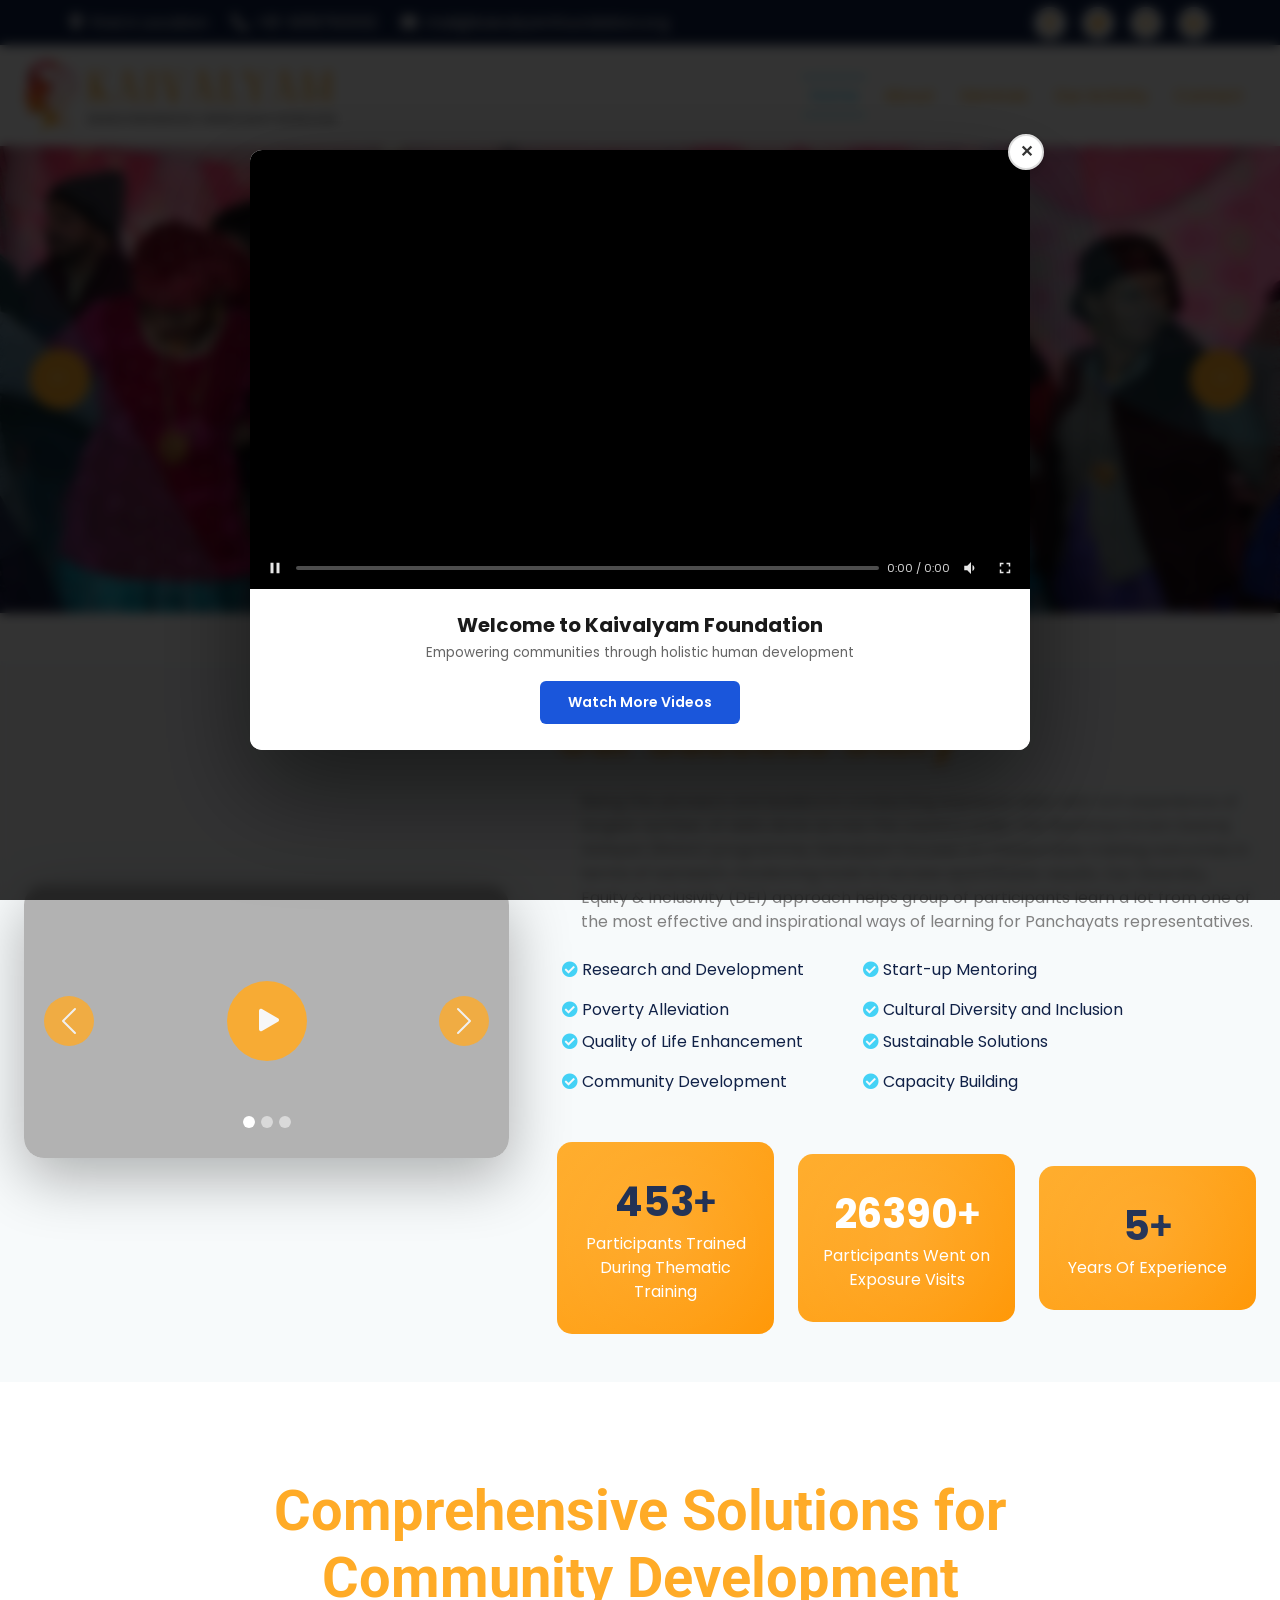
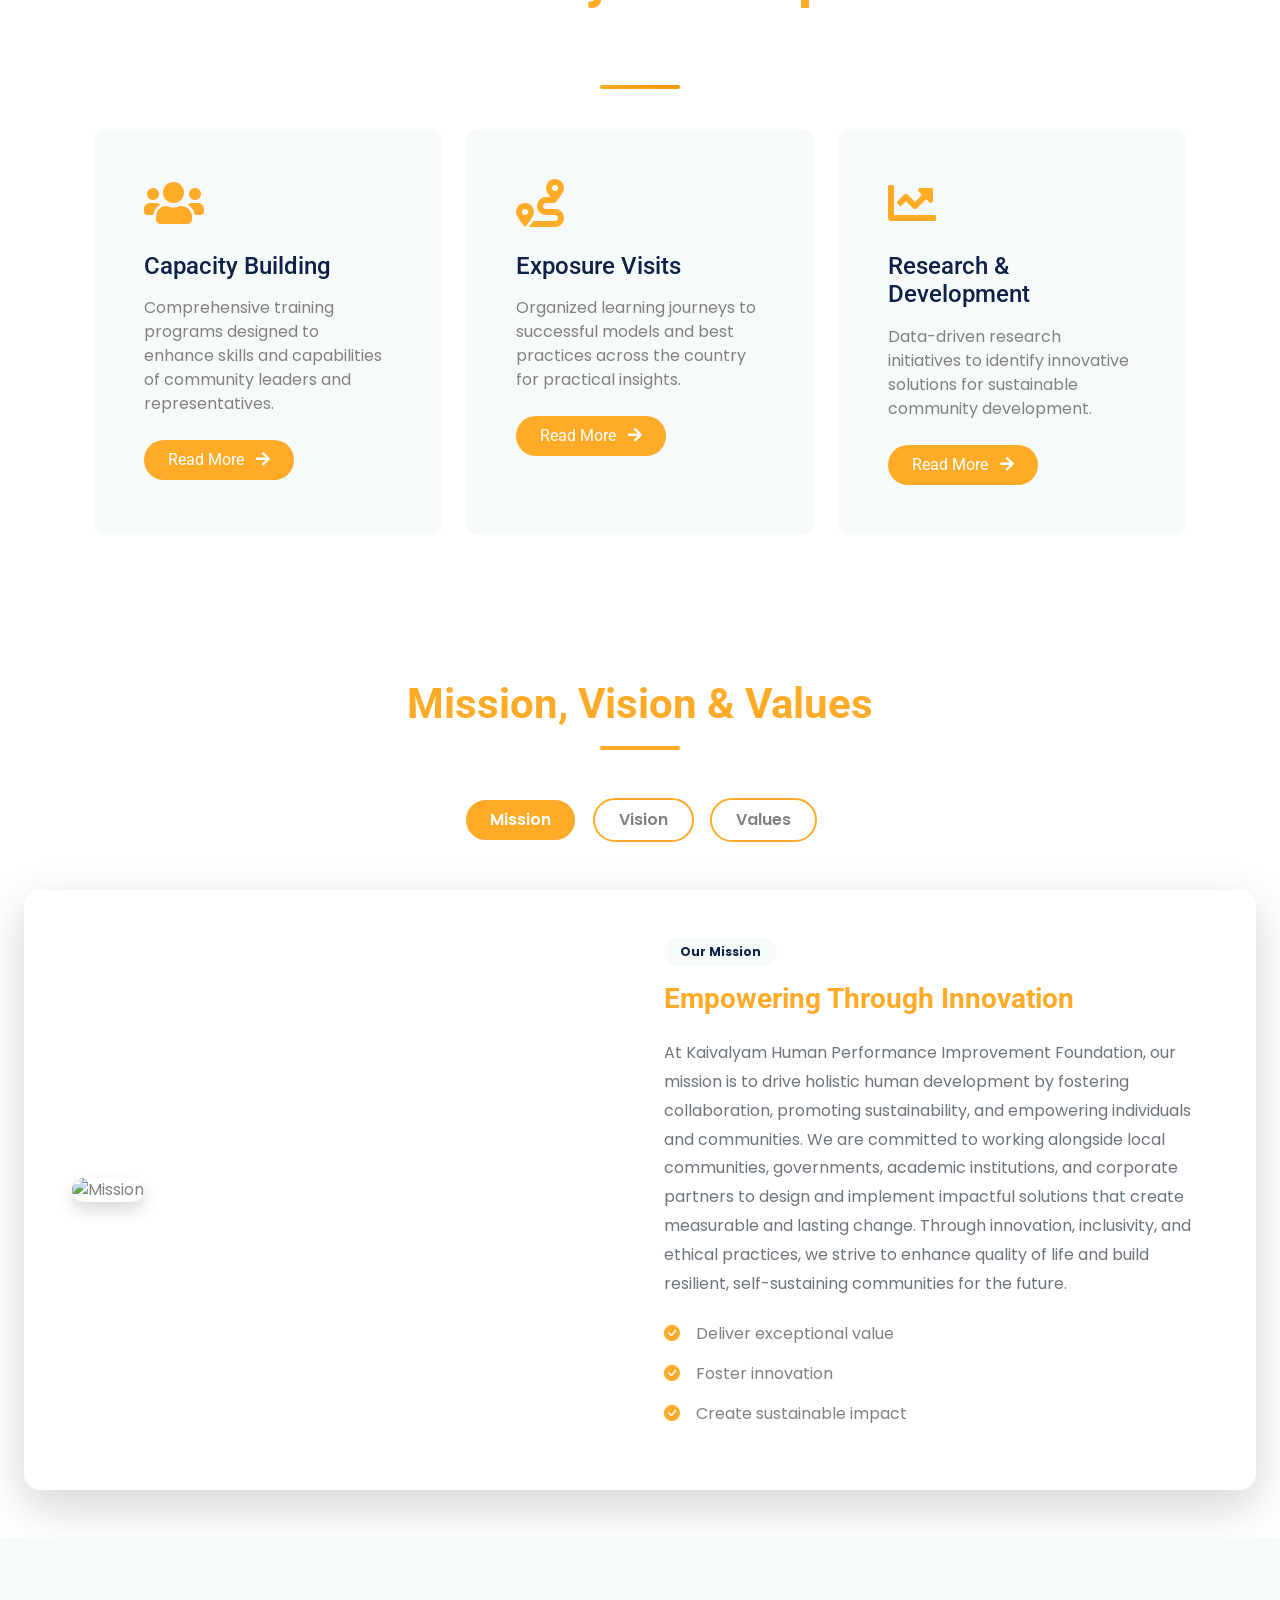
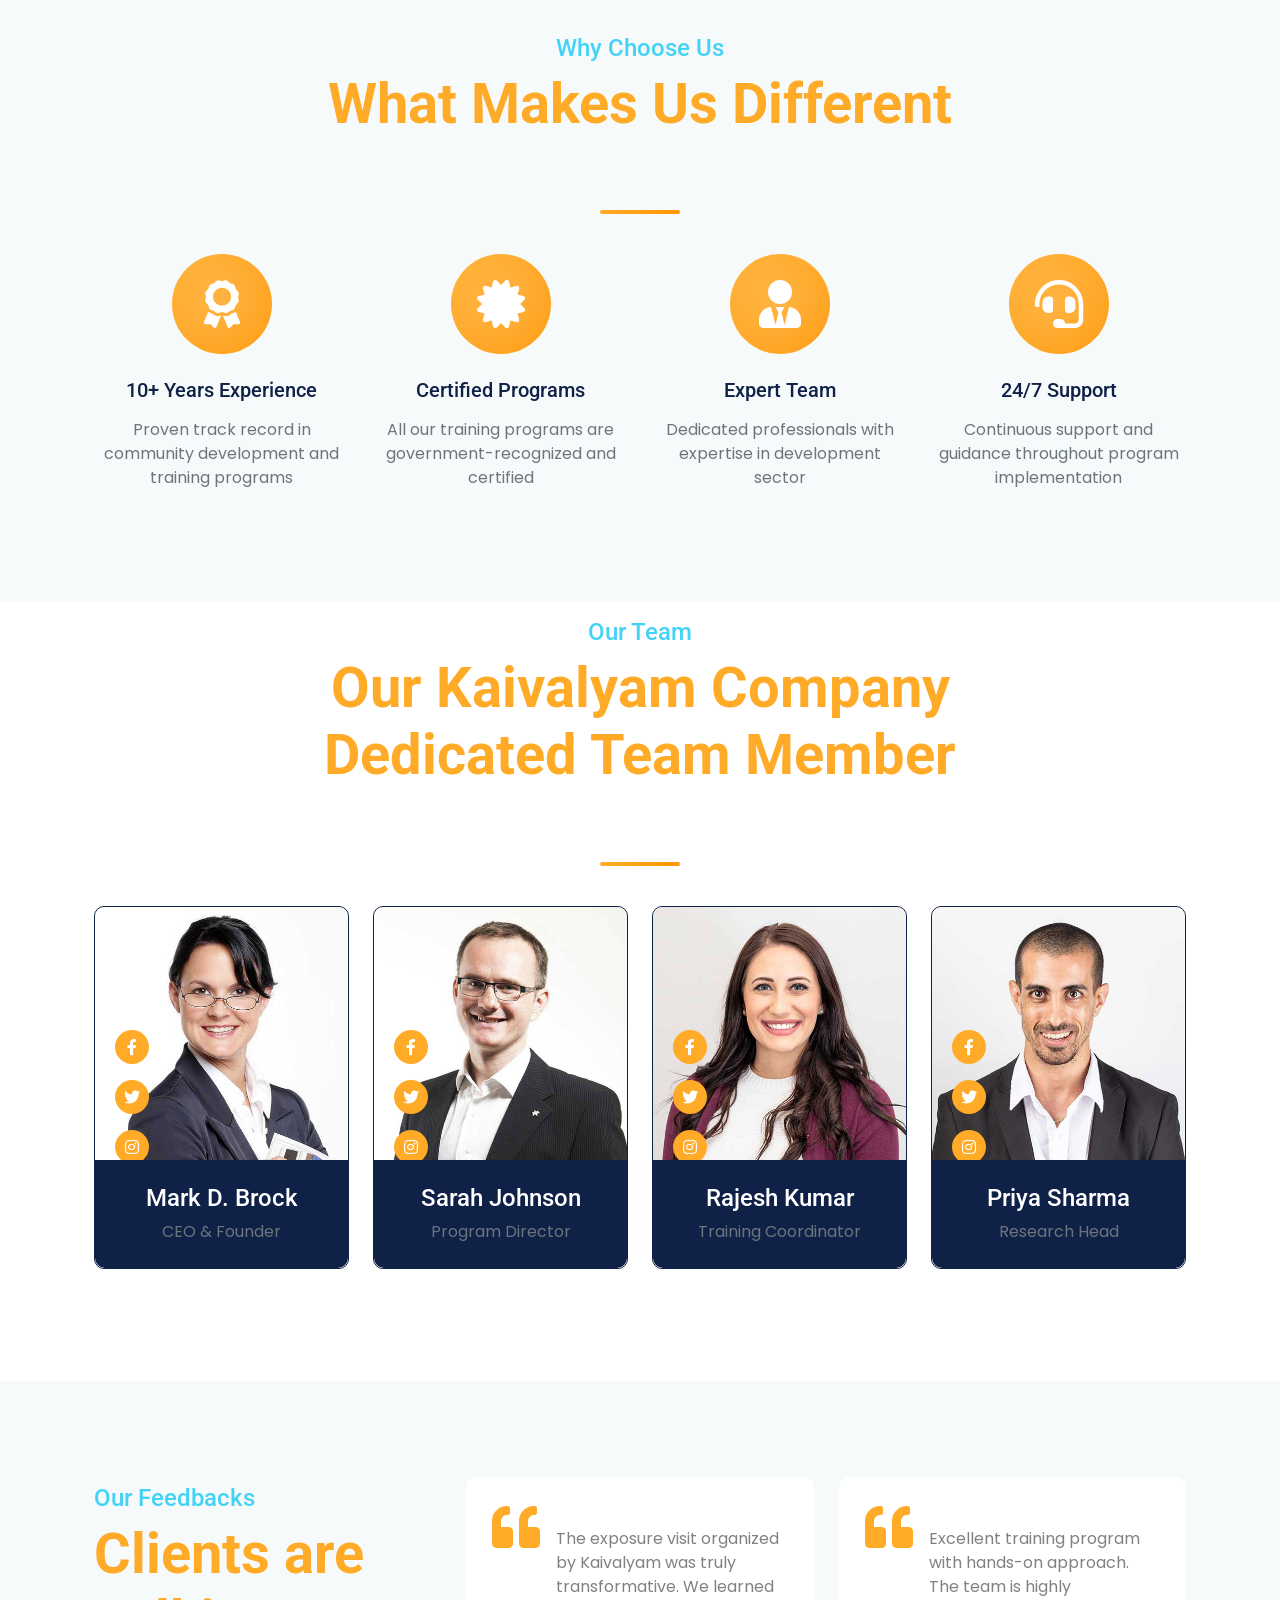
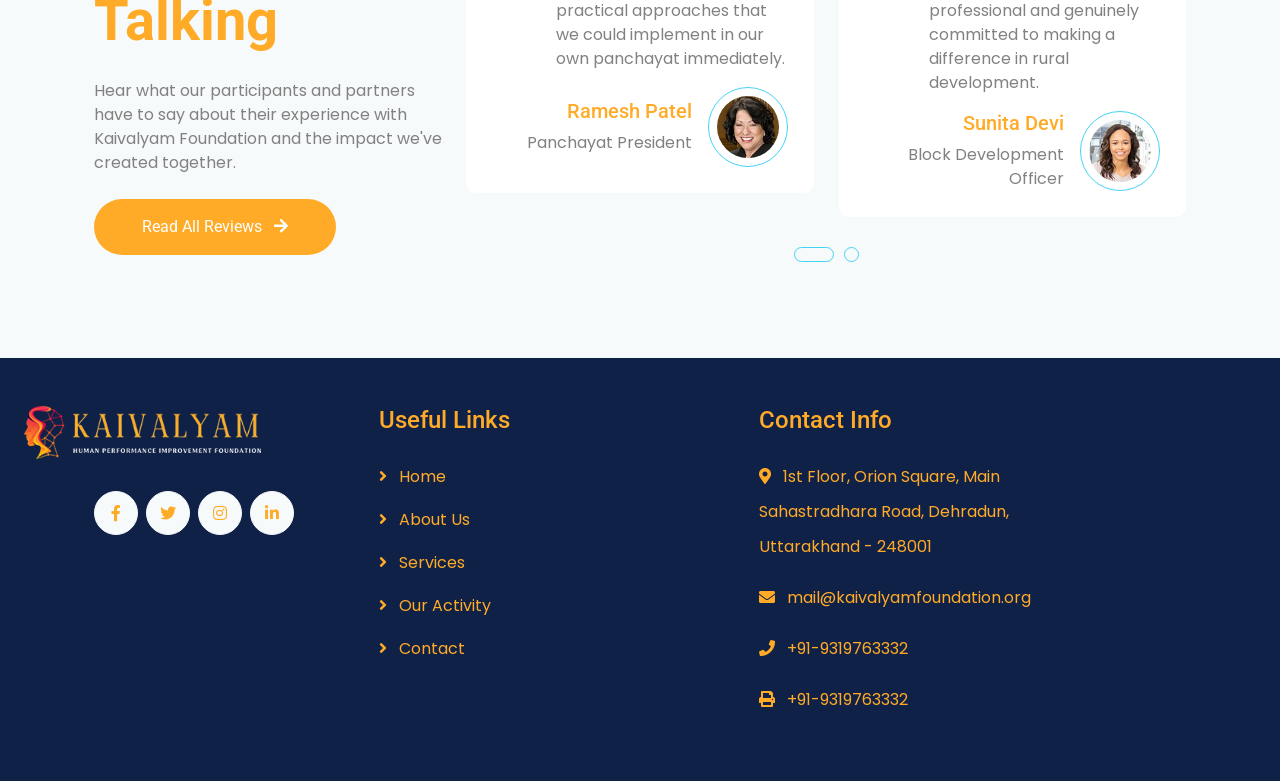
==== commit 4196e6a4: "Updated website files and added videos" ====
--- a/index.html
+++ b/index.html
@@ -2,6 +2,11 @@
 <html lang="en">
 
 <head>
+
+
+    <!-- important -->
+     <meta name="google-site-verification" content="OzGxcCUVYYVBKWDjil7amq-VZiN9RqyZrubK5RF7Lss" />
+     <!-- important end -->
     <meta charset="utf-8">
     <title>Kaivalyam - Human Performance Improvement Foundation</title>
     <meta content="width=device-width, initial-scale=1.0" name="viewport">
@@ -747,7 +752,7 @@
           
             <div class="video-popup-body">
                 <video id="popupVideo" autoplay muted playsinline>
-                    <source src="videos/slider-1.mp4" type="video/mp4">
+                    <source src="assets/videos/video-1.mp4" type="video/mp4">
                 </video>
 
           
@@ -797,15 +802,15 @@
                     <div class="d-flex flex-wrap">
                         <a href="#" class="text-white me-4"><i class="fas fa-map-marker-alt me-2"></i>Find A Location</a>
                         <a href="tel:+919319763332" class="text-white me-4"><i class="fas fa-phone-alt me-2"></i>+91-9319763332</a>
-                        <a href="/cdn-cgi/l/email-protection#ddb4b3bbb29db6bcb4abbcb1a4bcb0bbb2a8b3b9bca9b4b2b3f3b2afba" class="text-white me-0"><i class="fas fa-envelope me-2"></i><span class="__cf_email__" data-cfemail="bed7d0d8d1fed5dfd7c8dfd2c7dfd3d8d1cbd0dadfcad7d1d090d1ccd9">[email&#160;protected]</span></a>
+                        <a href="/cdn-cgi/l/email-protection#ddb4b3bbb29db6bcb4abbcb1a4bcb0bbb2a8b3b9bca9b4b2b3f3b2afba" class="text-white me-0"><i class="fas fa-envelope me-2"></i><span class="__cf_email__" data-cfemail="bed7d0d8d1fed5dfd7c8dfd2c7dfd3d8d1cbd0dadfcad7d1d090d1ccd9">mail@kaivalyamfoundation.org</span></a>
                     </div>
                 </div>
                 <div class="col-lg-4 text-center text-lg-end">
                     <div class="d-flex align-items-center justify-content-end">
-                        <a href="#" class="btn btn-primary btn-square rounded-circle nav-fill me-3"><i class="fab fa-facebook-f text-white"></i></a>
-                        <a href="#" class="btn btn-primary btn-square rounded-circle nav-fill me-3"><i class="fab fa-twitter text-white"></i></a>
-                        <a href="#" class="btn btn-primary btn-square rounded-circle nav-fill me-3"><i class="fab fa-instagram text-white"></i></a>
-                        <a href="#" class="btn btn-primary btn-square rounded-circle nav-fill me-0"><i class="fab fa-linkedin-in text-white"></i></a>
+                          <a href="#" class="btn btn-primary btn-square rounded-circle nav-fill me-3" style="background-color:#f7fafb; "><i class="fab fa-facebook-f" style="color: #ffab27;"></i></a>
+                        <a href="#" class="btn btn-primary btn-square rounded-circle nav-fill me-3" style="background-color:#f7fafb; "><i class="fab fa-twitter" style="color: #ffab27;"></i></a>
+                        <a href="#" class="btn btn-primary btn-square rounded-circle nav-fill me-3" style="background-color:#f7fafb; "><i class="fab fa-instagram" style="color: #ffab27;"></i></a>
+                        <a href="#" class="btn btn-primary btn-square rounded-circle nav-fill me-0" style="background-color:#f7fafb; "><i class="fab fa-linkedin-in" style="color: #ffab27;"></i></a>
                     </div>
                 </div>
             </div>
@@ -957,21 +962,7 @@
                     </div>
                 </div>
 
-                <!-- <div class="row g-4 justify-content-between mb-5">
-                    <div class="col-xl-5"><a href="about.html" class="btn btn-primary rounded-pill py-3 px-5">Discover More</a></div>
-                    <div class="col-xl-7 mb-5">
-                        <div class="about-customer d-flex position-relative">
-                            <img src="img/customer-img-1.jpg" class="img-fluid btn-xl-square position-absolute" style="left: 0; top: 0;" alt="Image">
-                            <img src="img/customer-img-2.jpg" class="img-fluid btn-xl-square position-absolute" style="left: 45px; top: 0;" alt="Image">
-                            <img src="img/customer-img-3.jpg" class="img-fluid btn-xl-square position-absolute" style="left: 90px; top: 0;" alt="Image">
-                            <img src="img/customer-img-1.jpg" class="img-fluid btn-xl-square position-absolute" style="left: 135px; top: 0;" alt="Image">
-                            <div class="position-absolute text-dark" style="left: 220px; top: 10px;">
-                                <p class="mb-0">58000+ Trained</p>
-                                <p class="mb-0">Participants</p>
-                            </div>
-                        </div>
-                    </div>
-                </div> -->
+                
 
                 
                 
@@ -1395,7 +1386,7 @@
                     <div class="footer-item d-flex flex-column">
                         <h4 class="mb-4" style="color: #ffab27;">Contact Info</h4>
                         <a href="" class="mb-3"><i class="fa fa-map-marker-alt me-2"></i> 1st Floor, Orion Square, Main Sahastradhara Road, Dehradun, Uttarakhand - 248001</a>
-                        <a href="/cdn-cgi/l/email-protection#c0a9aea6af80aba1a9b6a1acb9a1ada6afb5aea4a1b4a9afaeeeafb2a7" class="mb-3"><i class="fas fa-envelope me-2"></i> <span class="__cf_email__" data-cfemail="7811161e17381319110e19140119151e170d161c190c11171656170a1f">[email&#160;protected]</span></a>
+                        <a href="/cdn-cgi/l/email-protection#c0a9aea6af80aba1a9b6a1acb9a1ada6afb5aea4a1b4a9afaeeeafb2a7" class="mb-3"><i class="fas fa-envelope me-2"></i> <span class="__cf_email__" data-cfemail="7811161e17381319110e19140119151e170d161c190c11171656170a1f">mail@kaivalyamfoundation.org</span></a>
                         <a href="tel:+919319763332" class="mb-3"><i class="fas fa-phone me-2"></i> +91-9319763332</a>
                         <a href="" class="mb-3"><i class="fas fa-print me-2"></i> +91-9319763332</a>
                     </div>
@@ -1417,6 +1408,9 @@
     <script src="js/main.js"></script>
 
     <script>
+
+
+        
         function showContent(section) {
             document.querySelectorAll('.content-section').forEach(function(el) {
                 el.style.display = 'none';
@@ -1568,6 +1562,11 @@
                 return false;
             });
         });
+
+
+
+
+
     </script>
 </body>
 </html>
--- a/css/style.css
+++ b/css/style.css
@@ -446,8 +446,8 @@
 }
 
 .btn.btn-primary {
-    background-color: #ffab27;
-    
+    background-color: #ffab27
+;
     color: var(--bs-white) !important;
     font-family: 'Roboto', sans-serif;
     border: none;
@@ -1227,11 +1227,9 @@
     background: var(--bs-dark) !important;
 }
 
-/* ==========================================
-   RESPONSIVE MEDIA QUERIES FOR HEADER & FOOTER
-   ========================================== */
-
-/* Desktop/PC - Logo actual size (default - no restrictions) */
+
+
+
 .navbar-brand img {
     width: auto;
     height: auto;
@@ -1244,73 +1242,68 @@
     max-width: 100%;
 }
 
-/* Tablet (768px - 1024px) */
+
 @media (max-width: 1024px) and (min-width: 768px) {
-    /* Header Logo */
+   
     .navbar-brand img {
         max-height: 50px;
         width: auto;
     }
     
-    /* Footer Logo */
+    
     .footer-item img {
         max-height: 80px;
         width: auto;
         margin-left: -30px !important;
     }
     
-    /* Navigation adjustments */
+    
     .navbar-nav .nav-link {
         font-size: 14px;
         padding: 8px 12px !important;
     }
     
-    /* Footer adjustments */
+  
     .footer .container {
         padding: 40px 20px;
     }
 }
 
-/* Mobile Landscape (577px - 767px) */
+
 @media (max-width: 767px) and (min-width: 577px) {
-    /* Header Logo */
+   
     .navbar-brand img {
         max-height: 45px;
         width: auto;
     }
     
-    /* Footer Logo */
+    
     .footer-item img {
         max-height: 70px;
         width: auto;
         margin-left: -20px !important;
     }
     
-    /* Footer columns */
+  
     .footer .col-md-6 {
         margin-bottom: 20px;
     }
     
-    /* Footer headings */
+  
     .footer-item h4 {
         font-size: 20px;
     }
 }
 
-/* Mobile Portrait (up to 576px) */
+
 @media (max-width: 576px) {
-    /* Header Logo */
     .navbar-brand img {
         max-height: 40px;
         width: auto;
     }
-    
-    /* Navbar padding */
     .navbar {
         padding: 10px 15px !important;
     }
-    
-    /* Footer Logo */
     .footer-item img {
         max-height: 60px;
         width: auto;
@@ -1318,73 +1311,52 @@
         display: block;
         margin-bottom: 15px;
     }
-    
-    /* Footer text alignment */
     .footer .col-md-6,
     .footer .col-lg-3,
     .footer .col-lg-4 {
         text-align: center !important;
         margin-bottom: 30px;
     }
-    
-    /* Footer social icons */
     .footer-item .d-flex {
         justify-content: center !important;
     }
-    
-    /* Footer headings */
     .footer-item h4 {
         font-size: 20px;
         margin-bottom: 20px;
     }
     
-    /* Footer links */
+   
     .footer-item a {
         font-size: 15px;
         line-height: 30px;
     }
 }
-
-/* Extra Small Mobile (up to 375px) */
 @media (max-width: 375px) {
-    /* Header Logo */
     .navbar-brand img {
         max-height: 35px;
         width: auto;
     }
-    
-    /* Footer Logo */
     .footer-item img {
         max-height: 50px;
         width: auto;
     }
-    
-    /* Footer heading */
     .footer-item h4 {
         font-size: 18px;
     }
-    
-    /* Footer links */
     .footer-item a {
         font-size: 14px;
         line-height: 28px;
     }
-    
-    /* Navbar toggler */
     .navbar-toggler {
         padding: 5px 10px;
         font-size: 18px;
     }
 }
-
-/* Topbar responsive - Hide on mobile/tablet */
 @media (max-width: 991px) {
     .topbar {
         display: none !important;
     }
 }
-
-/* Header carousel responsive */
 @media (max-width: 768px) {
     .header-carousel-item-img-1,
     .header-carousel-item-img-2,
@@ -1401,8 +1373,6 @@
         padding: 10px !important;
     }
 }
-
-/* Additional footer responsive fixes */
 @media (max-width: 767px) {
     .footer {
         padding: 40px 0 20px;
